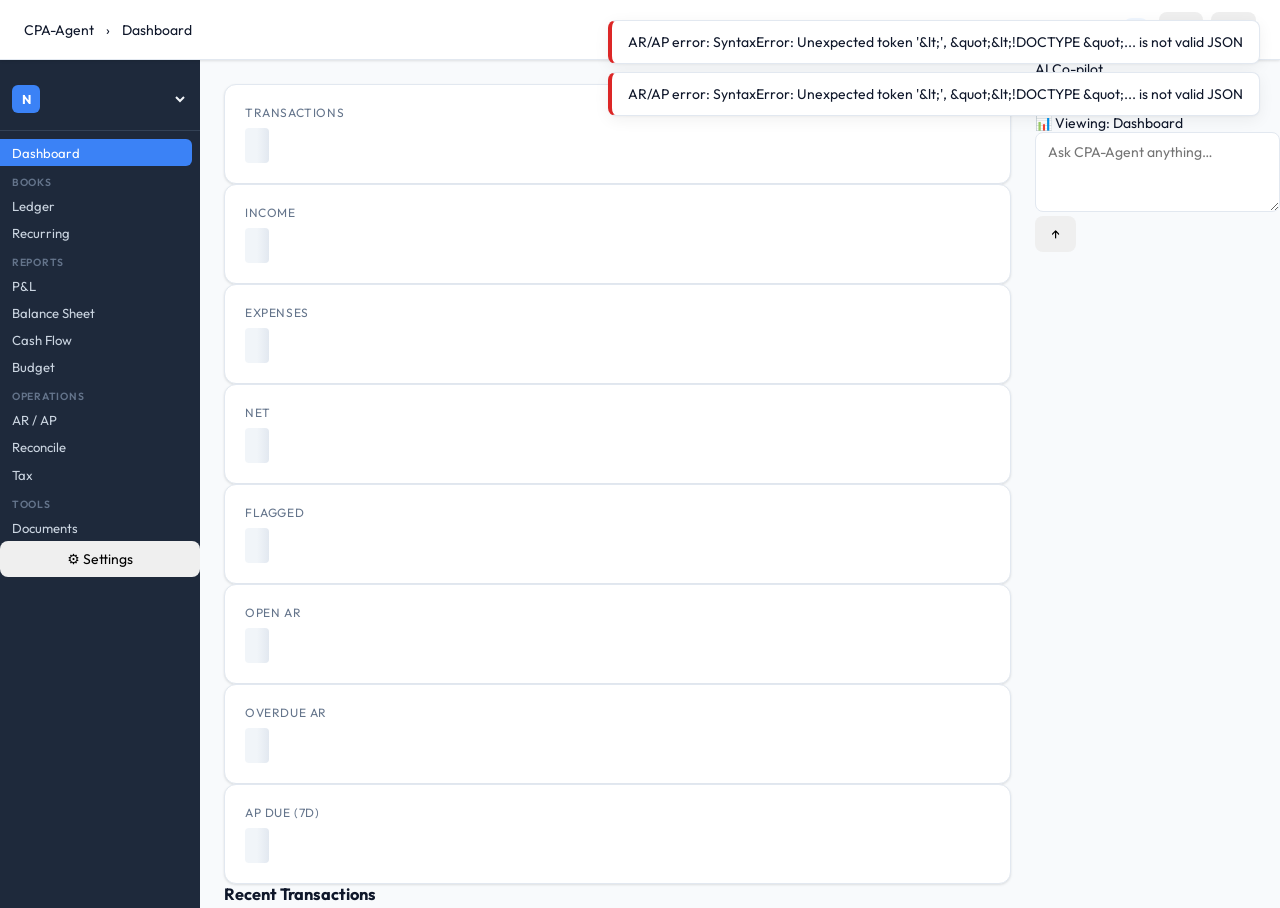
==== ui/index.html @ 4ab5e5cc "fix(ui): add aria-labels, autocomplete, aria-live to AI panel elements" ====
<!DOCTYPE html>
<html lang="en">
  <head>
    <meta charset="UTF-8" />
    <meta name="viewport" content="width=device-width, initial-scale=1.0" />
    <title>CPA-Agent</title>
    <link rel="icon" href="data:image/svg+xml,<svg xmlns='http://www.w3.org/2000/svg' viewBox='0 0 100 100'><text y='.9em' font-size='90'>🧾</text></svg>" />
    <link rel="stylesheet" href="/ui/styles.css" />
    <link href="https://fonts.googleapis.com/css2?family=Outfit:wght@400;500;600;700&family=JetBrains+Mono:wght@400;700&display=swap" rel="stylesheet" />
    <script>
      (function () {
        try {
          var t = localStorage.getItem('cpa-theme');
          if (t === 'light') { document.documentElement.setAttribute('data-theme', 'light'); }
        } catch (_) {}
      }());
    </script>
  </head>
  <body>

    <!-- Toast container -->
    <div id="toast-container"></div>

    <!-- Settings backdrop -->
    <div id="settings-backdrop"></div>

    <!-- Settings slide-over panel -->
    <aside id="settings-panel">
      <div class="settings-header">
        <h2>Settings</h2>
        <button id="settings-close" aria-label="Close settings">&times;</button>
      </div>

      <div class="settings-section">
        <label for="provider-select">AI Provider</label>
        <select id="provider-select">
          <option value="ollama">Ollama</option>
          <option value="openai">OpenAI</option>
          <option value="gemini">Gemini</option>
          <option value="openrouter">OpenRouter</option>
        </select>
        <button id="apply-provider">Apply Provider</button>
      </div>

      <div class="settings-section">
        <label for="model-mode-select">Model Mode</label>
        <select id="model-mode-select">
          <option value="fast">Fast</option>
          <option value="quality">Quality</option>
        </select>
        <button id="apply-mode">Apply Mode</button>
      </div>

      <div class="settings-section">
        <label>Model Status</label>
        <div class="info-row"><span id="model-status">—</span></div>
      </div>

      <div class="settings-section">
        <label>Workspace Status</label>
        <div class="info-row"><span id="workspace-status">—</span></div>
      </div>

      <div class="settings-section">
        <label>Memory</label>
        <div class="info-row">Learned facts: <span id="learned-count">—</span></div>
      </div>

      <div class="settings-section">
        <label>Connected Assets</label>
        <a id="sheet-link" href="#" target="_blank" rel="noreferrer">Open ledger sheet</a>
        <a id="doc-link" href="#" target="_blank" rel="noreferrer">Open notes document</a>
      </div>
    </aside>

    <!-- Top bar (model badge + settings only) -->
    <header class="top-bar">
      <div class="top-bar-left">
        <span class="brand">CPA-Agent</span>
        <span class="top-bar-sep">›</span>
        <span id="top-bar-section" class="top-bar-section">Dashboard</span>
      </div>
      <div class="top-bar-right">
        <span id="boot-warning" class="boot-warning hidden">&#9888; Connection issue</span>
        <span id="model-badge" class="model-badge">—</span>
        <button id="theme-toggle" class="icon-btn" aria-label="Toggle theme">&#9790;</button>
        <button id="settings-open" class="icon-btn" aria-label="Settings">&#9881;</button>
      </div>
    </header>

    <!-- App shell -->
    <div class="app-shell">

      <!-- Sidebar -->
      <nav class="sidebar">
        <div class="sidebar-business">
          <div class="sidebar-biz-icon">N</div>
          <select id="business-select" class="sidebar-biz-select" aria-label="Active business"></select>
        </div>

        <a class="sidebar-item" href="javascript:void(0)" data-tab="dashboard">Dashboard</a>

        <div class="sidebar-group-label">BOOKS</div>
        <a class="sidebar-item" href="javascript:void(0)" data-tab="ledger">Ledger</a>
        <a class="sidebar-item" href="javascript:void(0)" data-tab="recurring">Recurring</a>

        <div class="sidebar-group-label">REPORTS</div>
        <a class="sidebar-item" href="javascript:void(0)" data-tab="reports">P&amp;L</a>
        <a class="sidebar-item" href="javascript:void(0)" data-tab="balance-sheet">Balance Sheet</a>
        <a class="sidebar-item" href="javascript:void(0)" data-tab="cash-flow">Cash Flow</a>
        <a class="sidebar-item" href="javascript:void(0)" data-tab="budget">Budget</a>

        <div class="sidebar-group-label">OPERATIONS</div>
        <a class="sidebar-item" href="javascript:void(0)" data-tab="ar-ap">AR / AP</a>
        <a class="sidebar-item" href="javascript:void(0)" data-tab="reconcile">Reconcile</a>
        <a class="sidebar-item" href="javascript:void(0)" data-tab="tax">Tax</a>

        <div class="sidebar-group-label">TOOLS</div>
        <a class="sidebar-item" href="javascript:void(0)" data-tab="documents">Documents</a>

        <div class="sidebar-spacer"></div>
        <button id="settings-open-sidebar" class="sidebar-settings-btn" aria-label="Settings">&#9881; Settings</button>
      </nav>

      <!-- Main content -->
      <main class="main-content">

        <!-- Dashboard tab -->
        <section id="tab-dashboard" class="tab-content">

          <div class="metrics-grid">
            <div class="metric-card">
              <p class="metric-label">Transactions</p>
              <span id="metric-transactions" class="metric-value skeleton">—</span>
            </div>
            <div class="metric-card">
              <p class="metric-label">Income</p>
              <span id="metric-income" class="metric-value skeleton">—</span>
            </div>
            <div class="metric-card">
              <p class="metric-label">Expenses</p>
              <span id="metric-expenses" class="metric-value skeleton">—</span>
            </div>
            <div class="metric-card">
              <p class="metric-label">Net</p>
              <span id="metric-net" class="metric-value skeleton">—</span>
            </div>
            <div class="metric-card">
              <p class="metric-label">Flagged</p>
              <span id="metric-flagged" class="metric-value skeleton">—</span>
            </div>
            <div class="metric-card">
              <p class="metric-label">Open AR</p>
              <span id="dash-ar-open-total" class="metric-value skeleton">—</span>
            </div>
            <div class="metric-card">
              <p class="metric-label">Overdue AR</p>
              <span id="dash-ar-overdue" class="metric-value skeleton">—</span>
            </div>
            <div class="metric-card">
              <p class="metric-label">AP Due (7d)</p>
              <span id="dash-ap-upcoming" class="metric-value skeleton">—</span>
            </div>
          </div>

          <div class="recent-grid">
            <div class="recent-section">
              <h3>Recent Transactions</h3>
              <div id="recent-transactions"></div>
            </div>
            <div class="recent-section">
              <h3>Recent Audits</h3>
              <div id="recent-audits"></div>
            </div>
          </div>

          <!-- Tax Alerts card (populated by renderTaxAlerts in app.js) -->
          <div id="ar-ap-alerts-dashboard" class="hidden" style="margin-top:1.5rem;">
            <h3 style="margin:0 0 0.75rem 0;font-size:0.9rem;font-weight:600;color:#b91c1c;">AR / AP Alerts</h3>
            <div class="ar-ap-alerts-list"></div>
          </div>

          <div id="tax-alerts-dashboard" class="hidden" style="margin-top:1.5rem;">
            <h3 style="margin:0 0 0.75rem 0;font-size:0.9rem;font-weight:600;color:#374151;">Upcoming Tax Deadlines</h3>
            <div class="tax-alerts-list"></div>
          </div>

        </section>

        <!-- Ledger tab -->
        <section id="tab-ledger" class="tab-content hidden">

          <div class="filter-bar">
            <input id="ledger-search" type="text" placeholder="Search transactions…" />
            <input id="ledger-from" type="date" />
            <input id="ledger-to" type="date" />
            <button id="ledger-filter-btn">Filter</button>
          </div>

          <div class="post-btn-row">
            <button id="post-transaction-btn">+ Post Transaction</button>
          </div>

          <div id="transaction-form-panel" class="hidden">
            <form id="transaction-form">
              <div class="form-grid">
                <div class="form-field">
                  <label for="tx-date">Date</label>
                  <input id="tx-date" type="date" required />
                </div>
                <div class="form-field">
                  <label for="tx-type">Type</label>
                  <select id="tx-type">
                    <option value="Income">Income</option>
                    <option value="Expense">Expense</option>
                  </select>
                </div>
                <div class="form-field full">
                  <label for="tx-description">Description</label>
                  <input id="tx-description" type="text" placeholder="e.g. Office supplies at Staples" required />
                </div>
                <div class="form-field">
                  <label for="tx-category">Category</label>
                  <input id="tx-category" type="text" placeholder="e.g. Office Supplies" required />
                </div>
                <div class="form-field">
                  <label for="tx-amount">Amount</label>
                  <input id="tx-amount" type="number" step="0.01" min="0" placeholder="200.00" required />
                </div>
                <div class="form-field">
                  <label for="tx-reference">Reference</label>
                  <input id="tx-reference" type="text" placeholder="Receipt or invoice number" />
                </div>
                <div class="form-field">
                  <label for="tx-notes">Notes</label>
                  <input id="tx-notes" type="text" placeholder="Optional context" />
                </div>
              </div>
              <div class="form-actions">
                <button type="submit">Record Transaction</button>
                <button type="button" id="cancel-transaction">Cancel</button>
              </div>
            </form>
          </div>

          <div class="table-wrap">
            <table>
              <thead>
                <tr>
                  <th>Date</th>
                  <th>Type</th>
                  <th>Description</th>
                  <th>Category</th>
                  <th>Amount</th>
                  <th>Reference</th>
                </tr>
              </thead>
              <tbody id="ledger-body"></tbody>
            </table>
          </div>

          <div class="pagination">
            <button id="ledger-prev" disabled>&lsaquo; Prev</button>
            <span id="ledger-page-info">Page 1</span>
            <button id="ledger-next">Next &rsaquo;</button>
          </div>

        </section>

        <!-- Recurring tab (new) -->
        <section id="tab-recurring" class="tab-content hidden">
          <h2>Recurring Transactions</h2>
          <p class="section-hint">Create via Chat: <em>"Schedule rent $2000 expense on the 1st every month"</em></p>
          <table class="data-table" id="recurring-table">
            <thead>
              <tr><th>Description</th><th>Amount</th><th>Category</th><th>Frequency</th><th>Next Date</th><th>Actions</th></tr>
            </thead>
            <tbody id="recurring-body"></tbody>
          </table>
        </section>

        <!-- Reports tab -->
        <section id="tab-reports" class="tab-content hidden">

          <div class="report-controls">
            <label for="report-from">From</label>
            <input id="report-from" type="date" />
            <label for="report-to">To</label>
            <input id="report-to" type="date" />
            <button id="generate-report-btn">Generate Report</button>
            <button id="export-csv-btn">Export CSV</button>
          </div>

          <div id="report-output" class="hidden">
            <div class="report-tables">
              <div class="report-section">
                <h3>Income</h3>
                <div class="table-wrap">
                  <table>
                    <thead>
                      <tr>
                        <th>Date</th>
                        <th>Description</th>
                        <th>Category</th>
                        <th>Amount</th>
                      </tr>
                    </thead>
                    <tbody id="income-body"></tbody>
                    <tfoot>
                      <tr>
                        <td colspan="3">Total Income</td>
                        <td id="income-total-cell">$0.00</td>
                      </tr>
                    </tfoot>
                  </table>
                </div>
              </div>

              <div class="report-section">
                <h3>Expenses</h3>
                <div class="table-wrap">
                  <table>
                    <thead>
                      <tr>
                        <th>Date</th>
                        <th>Description</th>
                        <th>Category</th>
                        <th>Amount</th>
                      </tr>
                    </thead>
                    <tbody id="expense-body"></tbody>
                    <tfoot>
                      <tr>
                        <td colspan="3">Total Expenses</td>
                        <td id="expense-total-cell">$0.00</td>
                      </tr>
                    </tfoot>
                  </table>
                </div>
              </div>
            </div>

            <div class="table-wrap" style="margin-top:1rem;">
              <table>
                <tbody>
                  <tr id="net-profit-row">
                    <td colspan="3"><strong>Net Profit</strong></td>
                    <td id="net-profit-value">$0.00</td>
                  </tr>
                </tbody>
              </table>
            </div>
          </div>

        </section>

        <!-- Balance Sheet tab -->
        <section id="tab-balance-sheet" class="tab-content hidden">
          <h2>Balance Sheet</h2>
          <div class="report-controls">
            <label for="bs-from">From</label>
            <input id="bs-from" type="date" />
            <label for="bs-to">To</label>
            <input id="bs-to" type="date" />
            <button id="bs-generate-btn">Generate</button>
          </div>
          <div id="balance-sheet-output" class="hidden">
            <div class="balance-sheet-table">
              <table>
                <thead>
                  <tr>
                    <th></th>
                    <th>Amount</th>
                  </tr>
                </thead>
                <tbody>
                  <tr>
                    <td>Assets</td>
                    <td id="bs-assets"></td>
                  </tr>
                  <tr>
                    <td>  Cash</td>
                    <td id="bs-cash"></td>
                  </tr>
                  <tr>
                    <td>  Accounts Receivable</td>
                    <td id="bs-accounts-receivable"></td>
                  </tr>
                  <tr>
                    <td>Liabilities</td>
                    <td id="bs-liabilities"></td>
                  </tr>
                  <tr>
                    <td>  Accounts Payable</td>
                    <td id="bs-accounts-payable"></td>
                  </tr>
                  <tr>
                    <td>Equity</td>
                    <td id="bs-equity"></td>
                  </tr>
                  <tr>
                    <td>  Retained Earnings</td>
                    <td id="bs-retained-earnings"></td>
                  </tr>
                </tbody>
                <tfoot>
                  <tr>
                    <td><strong>Balance Check</strong></td>
                    <td id="bs-balance-check"></td>
                  </tr>
                </tfoot>
              </table>
              <p id="bs-note" class="section-hint"></p>
            </div>
          </div>
        </section>

        <!-- Cash Flow tab -->
        <section id="tab-cash-flow" class="tab-content hidden">
          <h2>Cash Flow Statement</h2>
          <div class="report-controls">
            <label for="cf-from">From</label>
            <input id="cf-from" type="date" />
            <label for="cf-to">To</label>
            <input id="cf-to" type="date" />
            <button id="cf-generate-btn">Generate</button>
          </div>
          <div id="cash-flow-output" class="hidden">
            <table class="data-table" style="max-width:480px">
              <tbody>
                <tr><td>Operating Activities</td><td id="cf-operating" style="text-align:right"></td></tr>
                <tr><td>Investing Activities</td><td id="cf-investing" style="text-align:right"></td></tr>
                <tr><td>Financing Activities</td><td id="cf-financing" style="text-align:right"></td></tr>
                <tr style="font-weight:700;border-top:2px solid #e2e8f0">
                  <td>Net Change in Cash</td>
                  <td id="cf-net" style="text-align:right"></td>
                </tr>
              </tbody>
            </table>
          </div>
        </section>

        <!-- Budget tab -->
        <section id="tab-budget" class="tab-content hidden">
          <h2>Budget vs. Actual</h2>
          <div class="report-controls" style="align-items:center;gap:0.75rem;flex-wrap:wrap">
            <label for="budget-month">Month</label>
            <input id="budget-month" type="month" />
            <button id="budget-generate-btn">Load</button>
            <span style="flex:1"></span>
            <form id="budget-add-form" style="display:flex;gap:0.5rem;align-items:center">
              <input id="budget-cat-input" type="text" placeholder="Category" style="width:140px" />
              <input id="budget-amt-input" type="number" placeholder="Amount $" min="0" step="0.01" style="width:110px" />
              <button type="submit">+ Set Budget</button>
            </form>
          </div>
          <p class="section-hint">Tip: use Chat to set budgets — <em>"Set marketing budget $1000 per month"</em></p>

          <div id="budget-alerts" style="margin-bottom:1rem"></div>

          <div id="budget-output" class="hidden">
            <table class="data-table" id="budget-table">
              <thead>
                <tr>
                  <th>Category</th>
                  <th>Budget</th>
                  <th>Actual</th>
                  <th>Remaining</th>
                  <th style="min-width:120px">Progress</th>
                  <th></th>
                </tr>
              </thead>
              <tbody id="budget-body"></tbody>
            </table>
          </div>
        </section>

        <!-- Documents tab -->
        <section id="tab-documents" class="tab-content hidden">
          <h2>Documents</h2>
          <div class="doc-upload">
            <form id="document-form">
              <div class="form-field" style="margin-bottom:0.75rem;">
                <label for="document-file">Document (PDF, image, CSV, TXT)</label>
                <input id="document-file" type="file" accept=".pdf,image/*,.txt,.csv" required />
              </div>
              <div class="form-field" style="margin-bottom:0.75rem;">
                <label for="document-note">Instruction</label>
                <textarea
                  id="document-note"
                  rows="3"
                  placeholder="e.g. Add these expenses to Business A and use the invoice details."
                ></textarea>
              </div>
              <button type="submit">Upload Document</button>
            </form>
          </div>
          <div id="document-drafts"></div>
        </section>

        <!-- Reconcile tab -->
        <section id="tab-reconcile" class="tab-content hidden">
          <h2>Bank Reconciliation</h2>
          <p class="section-hint">Upload a CSV bank statement to match against your ledger.</p>
          <form id="reconcile-form" style="display:flex;gap:0.75rem;align-items:flex-end;flex-wrap:wrap;margin-bottom:1.5rem">
            <div class="form-field">
              <label for="reconcile-file">Bank Statement (CSV)</label>
              <input id="reconcile-file" type="file" accept=".csv" required />
            </div>
            <button type="submit">Upload &amp; Match</button>
          </form>
          <div id="reconcile-output" class="hidden">
            <div style="display:flex;gap:1rem;margin-bottom:1rem;flex-wrap:wrap">
              <div class="panel" style="flex:1;min-width:160px;text-align:center">
                <div class="metric-value" id="rc-matched-count">—</div>
                <div style="font-size:0.78rem;color:#64748b">Matched</div>
              </div>
              <div class="panel" style="flex:1;min-width:160px;text-align:center">
                <div class="metric-value" id="rc-unmatched-count">—</div>
                <div style="font-size:0.78rem;color:#64748b">Unmatched Bank</div>
              </div>
            </div>
            <h3 style="margin-bottom:0.5rem">Unmatched Bank Transactions</h3>
            <table class="data-table">
              <thead><tr><th>Date</th><th>Description</th><th>Amount</th><th>Action</th></tr></thead>
              <tbody id="reconcile-body"></tbody>
            </table>
          </div>
        </section>

        <!-- AR/AP tab -->
        <section id="tab-ar-ap" class="tab-content hidden">
          <h2>Accounts Receivable & Payable</h2>
          <div class="report-controls">
            <div style="display:flex;gap:0.75rem;align-items:center;flex-wrap:wrap">
              <div class="form-field">
                <label for="ar-ap-type">Type</label>
                <select id="ar-ap-type">
                  <option value="receivable">Receivable</option>
                  <option value="payable">Payable</option>
                </select>
              </div>
              <div class="form-field">
                <label for="ar-ap-client-vendor">Client/Vendor</label>
                <input id="ar-ap-client-vendor" type="text" placeholder="Client or vendor name" />
              </div>
              <div class="form-field">
                <label for="ar-ap-amount">Amount ($)</label>
                <input id="ar-ap-amount" type="number" step="0.01" min="0" placeholder="100.00" />
              </div>
              <div class="form-field">
                <label for="ar-ap-due-date">Due Date</label>
                <input id="ar-ap-due-date" type="date" />
              </div>
              <div class="form-field">
                <label for="ar-ap-notes">Notes</label>
                <input id="ar-ap-notes" type="text" placeholder="Optional notes" />
              </div>
              <button type="submit" id="ar-ap-add-btn">+ Add Entry</button>
            </div>
          </div>
          <div id="ar-ap-output" class="hidden">
            <div style="display:flex;gap:1rem;margin-bottom:1rem;flex-wrap:wrap">
              <div class="panel" style="flex:1;min-width:160px;text-align:center">
                <div class="metric-value" id="ar-ap-receivables-count">—</div>
                <div style="font-size:0.78rem;color:#64748b">Receivables</div>
              </div>
              <div class="panel" style="flex:1;min-width:160px;text-align:center">
                <div class="metric-value" id="ar-ap-payables-count">—</div>
                <div style="font-size:0.78rem;color:#64748b">Payables</div>
              </div>
              <div class="panel" style="flex:1;min-width:160px;text-align:center">
                <div class="metric-value" id="ar-ap-overdue-count">—</div>
                <div style="font-size:0.78rem;color:#64748b">Overdue</div>
              </div>
            </div>
            <h3 style="margin-bottom:0.5rem">Accounts Receivable</h3>
            <table class="data-table">
              <thead>
                <tr>
                  <th>Client</th>
                  <th>Amount</th>
                  <th>Due Date</th>
                  <th>Status</th>
                  <th>Days Outstanding</th>
                  <th>Actions</th>
                </tr>
              </thead>
              <tbody id="ar-ap-receivables-body"></tbody>
            </table>
            <h3 style="margin-bottom:0.5rem">Accounts Payable</h3>
            <table class="data-table">
              <thead>
                <tr>
                  <th>Vendor</th>
                  <th>Amount</th>
                  <th>Due Date</th>
                  <th>Status</th>
                  <th>Days Outstanding</th>
                  <th>Actions</th>
                </tr>
              </thead>
              <tbody id="ar-ap-payables-body"></tbody>
            </table>
          </div>
        </section>

        <!-- Tax tab -->
        <section id="tab-tax" class="tab-content hidden">
          <h2>Tax Estimates & Deadlines</h2>
          <div class="report-controls">
            <label for="tax-year">Tax Year</label>
            <input id="tax-year" type="number" min="2020" max="2030" placeholder="2026" />
            <button type="submit" id="tax-generate-btn">Generate Report</button>
          </div>
          <div id="tax-output" class="hidden">
            <div style="display:flex;gap:1rem;margin-bottom:1rem;flex-wrap:wrap">
              <div class="panel" style="flex:1;min-width:160px;text-align:center">
                <div class="metric-value" id="tax-net-income">—</div>
                <div style="font-size:0.78rem;color:#64748b">Net Income</div>
              </div>
              <div class="panel" style="flex:1;min-width:160px;text-align:center">
                <div class="metric-value" id="tax-se-tax">—</div>
                <div style="font-size:0.78rem;color:#64748b">SE Tax</div>
              </div>
              <div class="panel" style="flex:1;min-width:160px;text-align:center">
                <div class="metric-value" id="tax-federal-tax">—</div>
                <div style="font-size:0.78rem;color:#64748b">Federal Tax</div>
              </div>
              <div class="panel" style="flex:1;min-width:160px;text-align:center">
                <div class="metric-value" id="tax-total-tax">—</div>
                <div style="font-size:0.78rem;color:#64748b">Total Tax</div>
              </div>
            </div>

            <!-- Quarterly Estimate Card -->
            <div class="panel" style="margin-bottom:1rem;">
              <h3 style="margin-top:0">Quarterly Tax Estimate</h3>
              <div id="tax-quarterly-info" style="font-size:0.9rem;color:#374151;line-height:1.6;">
                <em>Click "Generate Report" to load estimate.</em>
              </div>
            </div>

            <!-- IRS Deadline Calendar -->
            <div class="panel">
              <h3 style="margin-top:0">IRS Deadlines</h3>
              <div id="tax-deadlines-list" style="font-size:0.9rem;">
                <em>Click "Generate Report" to load deadlines.</em>
              </div>
            </div>
          </div>

        </section>

        <button id="ai-panel-toggle" class="ai-panel-toggle" aria-label="Toggle AI panel">&#10094; AI</button>

      </main>

      <aside id="ai-panel" class="ai-panel" aria-label="AI Co-pilot">
        <div class="ai-panel-header">
          <span class="ai-panel-title">AI Co-pilot</span>
          <div class="ai-panel-header-actions">
            <button id="ai-voice-btn" class="icon-btn" aria-label="Voice input" title="Voice input">&#127908;</button>
            <button id="ai-speak-toggle" class="icon-btn" aria-label="Toggle voice replies" title="Voice replies">&#128266;</button>
            <button id="ai-clear-chat" class="icon-btn" aria-label="Clear chat" title="Clear chat">&#128465;</button>
          </div>
        </div>

        <div id="ai-chat-log" class="ai-chat-log"></div>

        <div class="ai-panel-footer">
          <div id="ai-context-chip" class="ai-context-chip">&#128202; Viewing: Dashboard</div>
          <form id="ai-chat-form" class="ai-chat-form">
            <textarea
              id="ai-message-input"
              class="ai-message-input"
              aria-label="Message to AI"
              autocomplete="off"
              spellcheck="true"
              rows="2"
              placeholder="Ask CPA-Agent anything&#8230;"
            ></textarea>
            <button type="submit" class="ai-send-btn" aria-label="Send message">&#8593;</button>
          </form>
          <span id="ai-voice-status" class="ai-voice-status" aria-live="polite"></span>
        </div>
      </aside>

    </div>

    <script src="/ui/app.js"></script>
  </body>
</html>
---- ui/styles.css ----
/* ============================================================
   CPA-Agent Design System — Modern Light UI
   Task 13: Clean rewrite with design tokens
   ============================================================ */

/* ── Design Tokens ── */
:root {
  --bg: #F8FAFC;
  --panel: #FFFFFF;
  --border: #E2E8F0;
  --text: #0F172A;
  --muted: #64748B;
  --accent: #2563EB;
  --accent-hover: #1D4ED8;
  --accent-subtle: #EFF6FF;
  --success: #16A34A;
  --success-bg: #F0FDF4;
  --danger: #DC2626;
  --danger-bg: #FEF2F2;
  --shadow-sm: 0 1px 3px rgba(0,0,0,0.08), 0 1px 2px rgba(0,0,0,0.04);
  --shadow-md: 0 4px 16px rgba(0,0,0,0.06), 0 1px 3px rgba(0,0,0,0.04);
  --radius: 12px;
  --radius-sm: 8px;
  --font: 'Outfit', system-ui, -apple-system, sans-serif;
  --top-bar-h: 60px;
}

/* ── 1. Reset & Base ── */
* {
  box-sizing: border-box;
  margin: 0;
  padding: 0;
}

body {
  background: var(--bg);
  color: var(--text);
  font-family: var(--font);
  font-size: 14px;
  min-height: 100vh;
}

/* ── 2. Top Bar ── */
.top-bar {
  height: var(--top-bar-h);
  background: var(--panel);
  border-bottom: 1px solid var(--border);
  padding: 0 24px;
  display: flex;
  align-items: center;
  justify-content: space-between;
  position: sticky;
  top: 0;
  z-index: 100;
  box-shadow: var(--shadow-sm);
}

/* ── 3. Top Bar Left / Right ── */
.top-bar-left {
  display: flex;
  align-items: center;
  gap: 12px;
}

.top-bar-right {
  display: flex;
  align-items: center;
  gap: 8px;
}

/* ── 4. App Logo ── */
.app-logo {
  font-size: 18px;
  font-weight: 700;
  color: var(--text);
  text-decoration: none;
}

/* ── 5. Model Badge ── */
.model-badge {
  background: var(--accent-subtle);
  color: var(--accent);
  padding: 4px 10px;
  border-radius: 999px;
  font-size: 12px;
  font-weight: 600;
}

/* ── 9. Tab Content ── */
.tab-content {
  width: 100%;
}

/* ── 11. Panel ── */
.panel {
  background: var(--panel);
  border: 1px solid var(--border);
  border-radius: var(--radius);
  padding: 20px;
  box-shadow: var(--shadow-sm);
}

/* ── 12. Panel Title ── */
.panel-title {
  font-size: 16px;
  font-weight: 600;
  margin-bottom: 16px;
  color: var(--text);
}

/* ── 13. Panel Grid ── */
.panel-grid {
  display: grid;
  grid-template-columns: 1fr 1fr;
  gap: 20px;
  margin-bottom: 20px;
}

/* ── 14. Metric Grid ── */
.metric-grid {
  display: grid;
  grid-template-columns: repeat(5, 1fr);
  gap: 16px;
  margin-bottom: 24px;
}

/* ── 15. Metric Card ── */
.metric-card {
  background: var(--panel);
  border: 1px solid var(--border);
  border-radius: var(--radius);
  padding: 20px;
  box-shadow: var(--shadow-sm);
}

/* ── 16. Metric Label ── */
.metric-label {
  font-size: 12px;
  color: var(--muted);
  text-transform: uppercase;
  letter-spacing: 0.05em;
  margin-bottom: 8px;
}

/* ── 17. Metric Value ── */
.metric-value {
  font-size: 28px;
  font-weight: 700;
  color: var(--text);
}

.metric-value.positive {
  color: var(--success);
}

.metric-value.negative {
  color: var(--danger);
}

/* ── 18. Form Elements ── */
input,
select,
textarea {
  width: 100%;
  padding: 10px 12px;
  border: 1px solid var(--border);
  border-radius: var(--radius-sm);
  font: inherit;
  color: var(--text);
  background: var(--panel);
}

input:focus,
select:focus,
textarea:focus {
  outline: none;
  border-color: var(--accent);
  box-shadow: 0 0 0 3px rgba(37,99,235,0.1);
}

textarea {
  resize: vertical;
  min-height: 80px;
}

/* ── 19. Base Button ── */
button {
  cursor: pointer;
  font: inherit;
  border: none;
  border-radius: var(--radius-sm);
  padding: 9px 16px;
  transition: all 150ms;
}

/* ── 20. Primary Button ── */
.primary-button {
  background: var(--accent);
  color: white;
  font-weight: 600;
}

.primary-button:hover {
  background: var(--accent-hover);
}

.primary-button:disabled {
  opacity: 0.6;
  cursor: not-allowed;
}

/* ── 21. Secondary Button ── */
.secondary-button {
  background: var(--border);
  color: var(--text);
}

.secondary-button:hover {
  background: #CBD5E1;
}

/* ── 22. Icon Button ── */
.icon-button {
  background: none;
  color: var(--muted);
  padding: 8px;
  border-radius: 8px;
}

.icon-button:hover {
  background: var(--border);
  color: var(--text);
}

/* ── 23. Data Table ── */
.data-table {
  width: 100%;
  border-collapse: collapse;
}

.data-table th {
  text-align: left;
  padding: 10px 12px;
  font-size: 12px;
  font-weight: 600;
  color: var(--muted);
  border-bottom: 2px solid var(--border);
  text-transform: uppercase;
  letter-spacing: 0.04em;
}

.data-table td {
  padding: 12px;
  border-bottom: 1px solid var(--border);
  color: var(--text);
}

.data-table tr:hover td {
  background: var(--bg);
}

/* ── 24. Ledger Toolbar ── */
.ledger-toolbar {
  display: flex;
  gap: 12px;
  align-items: flex-end;
  flex-wrap: wrap;
  margin-bottom: 16px;
  padding: 16px;
  background: var(--bg);
  border-radius: var(--radius-sm);
  border: 1px solid var(--border);
}

/* ── 25. Filter Group ── */
.filter-group {
  display: flex;
  flex-direction: column;
  gap: 4px;
}

.filter-group label {
  font-size: 12px;
  color: var(--muted);
  font-weight: 500;
}

/* ── 26. Pagination ── */
.pagination {
  display: flex;
  align-items: center;
  gap: 12px;
  margin-top: 16px;
  justify-content: flex-end;
}

/* ── 27. Report Toolbar ── */
.report-toolbar {
  display: flex;
  gap: 12px;
  align-items: flex-end;
  flex-wrap: wrap;
  margin-bottom: 24px;
}

/* ── 28. Report Grid ── */
.report-grid {
  display: grid;
  grid-template-columns: 1fr 1fr;
  gap: 20px;
}

/* ── 29. Net Profit Row ── */
.net-profit-row td {
  font-weight: 700;
  font-size: 16px;
  padding: 16px 12px;
}

.net-profit-row.positive td {
  color: var(--success);
  background: var(--success-bg);
}

.net-profit-row.negative td {
  color: var(--danger);
  background: var(--danger-bg);
}

/* ── 30. Chat Log ── */
.chat-log {
  display: flex;
  flex-direction: column;
  gap: 12px;
  padding: 16px 0;
  min-height: 300px;
  max-height: 60vh;
  overflow-y: auto;
}

/* ── 31. Messages ── */
.message {
  max-width: 80%;
  padding: 12px 16px;
  border-radius: var(--radius);
  line-height: 1.6;
}

.message.user {
  align-self: flex-end;
  background: var(--accent);
  color: white;
}

.message.agent {
  align-self: flex-start;
  background: var(--panel);
  border: 1px solid var(--border);
}

/* ── 32. Composer ── */
.composer {
  display: flex;
  gap: 8px;
  padding-top: 16px;
  border-top: 1px solid var(--border);
}

/* ── 33. Presentation Block ── */
.presentation-block {
  margin-top: 12px;
  padding: 16px;
  background: var(--bg);
  border-radius: var(--radius-sm);
  border: 1px solid var(--border);
}

/* ── 34. Presentation Stats ── */
.presentation-stats {
  display: grid;
  grid-template-columns: repeat(auto-fit, minmax(140px, 1fr));
  gap: 8px;
  margin-bottom: 12px;
}

/* ── 35. Presentation Stat ── */
.presentation-stat {
  padding: 10px;
  background: var(--panel);
  border-radius: var(--radius-sm);
  border: 1px solid var(--border);
}

/* ── 36. Item List ── */
.item-list {
  display: flex;
  flex-direction: column;
  gap: 8px;
}

/* ── 37. List Item ── */
.list-item {
  padding: 12px 16px;
  background: var(--bg);
  border-radius: var(--radius-sm);
  border: 1px solid var(--border);
  display: flex;
  justify-content: space-between;
  align-items: center;
}

/* ── 38. Toast Container ── */
#toast-container {
  position: fixed;
  top: 20px;
  right: 20px;
  z-index: 9999;
  display: flex;
  flex-direction: column;
  gap: 8px;
}

/* ── 39. Toast ── */
.toast {
  padding: 12px 16px;
  border-radius: var(--radius-sm);
  background: var(--panel);
  border: 1px solid var(--border);
  box-shadow: var(--shadow-md);
  min-width: 260px;
  border-left: 4px solid var(--muted);
  animation: toast-in 0.2s ease;
}

.toast.success {
  border-left-color: var(--success);
}

.toast.error {
  border-left-color: var(--danger);
}

.toast.info {
  border-left-color: var(--accent);
}

.toast.toast-out {
  animation: toast-out 0.3s ease forwards;
}

/* ── 40. Toast Animations ── */
@keyframes toast-in {
  from {
    opacity: 0;
    transform: translateX(20px);
  }
  to {
    opacity: 1;
    transform: translateX(0);
  }
}

@keyframes toast-out {
  from {
    opacity: 1;
  }
  to {
    opacity: 0;
    transform: translateX(20px);
  }
}

/* ── 41. Skeleton Loading ── */
.skeleton {
  background: linear-gradient(
    90deg,
    #F1F5F9 25%,
    #E2E8F0 50%,
    #F1F5F9 75%
  );
  background-size: 200% 100%;
  animation: shimmer 1.5s infinite;
  border-radius: 4px;
  color: transparent;
  min-height: 1em;
}

@keyframes shimmer {
  from {
    background-position: 200% 0;
  }
  to {
    background-position: -200% 0;
  }
}

/* ── 42. Settings Backdrop ── */
#settings-backdrop {
  display: none;
  position: fixed;
  inset: 0;
  background: rgba(0,0,0,0.4);
  z-index: 199;
}

#settings-backdrop.open {
  display: block;
}

/* ── 43. Settings Panel ── */
#settings-panel {
  position: fixed;
  top: 0;
  right: -360px;
  width: 340px;
  height: 100vh;
  background: var(--panel);
  border-left: 1px solid var(--border);
  padding: 24px;
  z-index: 200;
  transition: right 0.25s ease;
  overflow-y: auto;
  display: flex;
  flex-direction: column;
  gap: 20px;
}

#settings-panel.open {
  right: 0;
}

/* ── 44. Hidden Utility ── */
.hidden {
  display: none !important;
}

/* ── 45. Business Select ── */
select#business-select {
  max-width: 180px;
}

/* ── 46. Responsive Breakpoints ── */
@media (max-width: 900px) {
  .metric-grid {
    grid-template-columns: repeat(3, 1fr);
  }

  .panel-grid,
  .report-grid {
    grid-template-columns: 1fr;
  }
}

@media (max-width: 600px) {
  .metric-grid {
    grid-template-columns: 1fr 1fr;
  }

  .top-bar {
    padding: 0 12px;
  }
}

/* ── App shell ─────────────────────────────────────────── */
.app-shell {
  display: flex;
  height: calc(100vh - 52px); /* minus top-bar height */
  overflow: hidden;
  max-width: none;
  margin: 0;
  padding: 0;
}

/* ── Sidebar ──────────────────────────────────────────── */
.sidebar {
  width: 200px;
  flex-shrink: 0;
  background: #1e293b;
  color: #cbd5e1;
  overflow-y: auto;
  padding: 0.75rem 0;
  display: flex;
  flex-direction: column;
}

.sidebar-business {
  display: flex;
  align-items: center;
  gap: 0.5rem;
  padding: 0.5rem 0.75rem 0.75rem;
  border-bottom: 1px solid #334155;
  margin-bottom: 0.5rem;
}

.sidebar-biz-icon {
  width: 28px;
  height: 28px;
  background: #3b82f6;
  border-radius: 6px;
  display: flex;
  align-items: center;
  justify-content: center;
  color: #fff;
  font-weight: 700;
  font-size: 0.8rem;
  flex-shrink: 0;
}

.sidebar-biz-select {
  background: transparent;
  border: none;
  color: #f1f5f9;
  font-size: 0.82rem;
  font-weight: 600;
  cursor: pointer;
  width: 100%;
  outline: none;
}

.sidebar-biz-select option { background: #1e293b; }

.sidebar-group-label {
  padding: 0.6rem 0.75rem 0.2rem;
  font-size: 0.65rem;
  text-transform: uppercase;
  letter-spacing: 0.07em;
  color: #64748b;
  font-weight: 600;
}

.sidebar-item {
  display: block;
  padding: 0.35rem 0.75rem;
  color: #cbd5e1;
  text-decoration: none;
  font-size: 0.82rem;
  border-radius: 0 6px 6px 0;
  margin-right: 0.5rem;
  cursor: pointer;
  transition: background 0.1s;
}

.sidebar-item:hover { background: #334155; }
.sidebar-item.active { background: #3b82f6; color: #fff; }

/* ── Main content ─────────────────────────────────────── */
.main-content {
  flex: 1;
  overflow-y: auto;
  padding: 1.5rem;
  background: #f8fafc;
}

/* ── Category badge ───────────────────────────────────── */
.cat-badge-ai {
  display: inline-block;
  background: #dcfce7;
  color: #16a34a;
  padding: 0.1rem 0.45rem;
  border-radius: 99px;
  font-size: 0.72rem;
  cursor: pointer;
}

.cat-badge-ai::before { content: "✦ "; }

.cat-badge-uncategorized {
  display: inline-block;
  background: #fef9c3;
  color: #a16207;
  padding: 0.1rem 0.45rem;
  border-radius: 99px;
  font-size: 0.72rem;
  cursor: pointer;
}

.section-hint {
  font-size: 0.82rem;
  color: #6b7280;
  margin-bottom: 1rem;
}
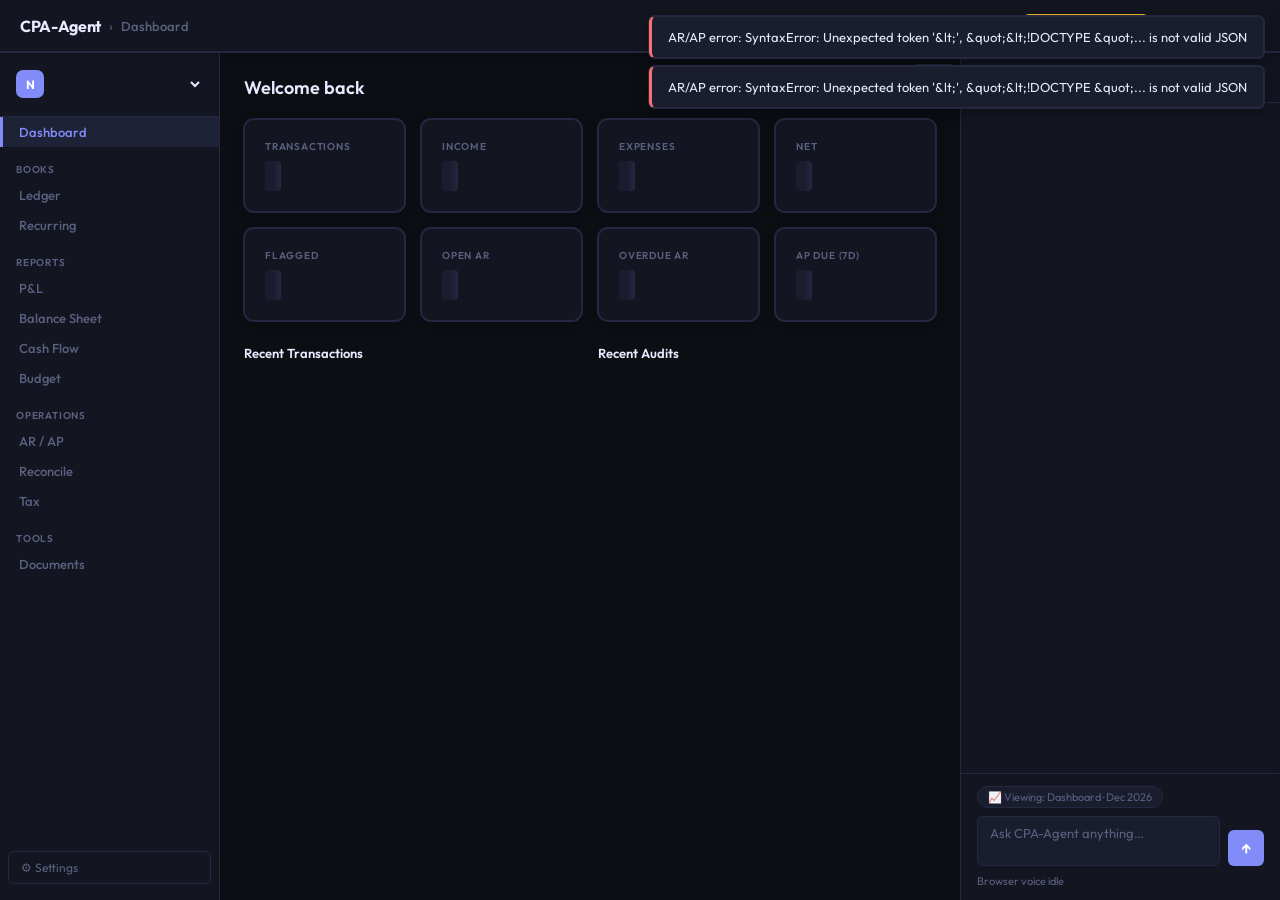
==== commit b70adccc: "feat(ui): add dashboard greeting, final polish Co-Authored-By: Claude Sonnet 4.6 <noreply@anthropic." ====
--- a/ui/index.html
+++ b/ui/index.html
@@ -127,6 +127,7 @@
 
         <!-- Dashboard tab -->
         <section id="tab-dashboard" class="tab-content">
+          <div class="dash-greeting" id="dash-greeting">Welcome back</div>
 
           <div class="metrics-grid">
             <div class="metric-card">
--- a/ui/styles.css
+++ b/ui/styles.css
@@ -1,51 +1,77 @@
-/* ============================================================
-   CPA-Agent Design System — Modern Light UI
-   Task 13: Clean rewrite with design tokens
-   ============================================================ */
-
-/* ── Design Tokens ── */
+/* =============================================================
+   CPA-Agent Design System — Dark-first, Indigo accent
+   ============================================================= */
+
+/* ── 1. Design Tokens (Dark mode default) ─────────────────── */
 :root {
-  --bg: #F8FAFC;
-  --panel: #FFFFFF;
-  --border: #E2E8F0;
-  --text: #0F172A;
-  --muted: #64748B;
-  --accent: #2563EB;
-  --accent-hover: #1D4ED8;
-  --accent-subtle: #EFF6FF;
-  --success: #16A34A;
-  --success-bg: #F0FDF4;
-  --danger: #DC2626;
-  --danger-bg: #FEF2F2;
-  --shadow-sm: 0 1px 3px rgba(0,0,0,0.08), 0 1px 2px rgba(0,0,0,0.04);
-  --shadow-md: 0 4px 16px rgba(0,0,0,0.06), 0 1px 3px rgba(0,0,0,0.04);
-  --radius: 12px;
-  --radius-sm: 8px;
-  --font: 'Outfit', system-ui, -apple-system, sans-serif;
-  --top-bar-h: 60px;
-}
-
-/* ── 1. Reset & Base ── */
-* {
-  box-sizing: border-box;
-  margin: 0;
-  padding: 0;
-}
+  --bg:             #0C0E14;
+  --surface:        #131620;
+  --surface-raised: #1A1D2E;
+  --border:         #252840;
+  --text:           #E8EAFF;
+  --muted:          #5C6080;
+  --accent:         #818CF8;
+  --accent-hover:   #A5B4FC;
+  --accent-subtle:  rgba(129,140,248,0.1);
+  --accent-rgb:     129,140,248;
+  --success:        #34D399;
+  --success-subtle: rgba(52,211,153,0.12);
+  --danger:         #F87171;
+  --danger-subtle:  rgba(248,113,113,0.12);
+  --warning:        #FBBF24;
+  --warning-subtle: rgba(251,191,36,0.12);
+  --shadow:         0 0 0 1px var(--border), 0 4px 16px rgba(0,0,0,0.4);
+  --shadow-sm:      0 0 0 1px var(--border), 0 2px 8px rgba(0,0,0,0.25);
+  --radius:         10px;
+  --radius-sm:      6px;
+  --font:           'Outfit', system-ui, sans-serif;
+  --font-mono:      'JetBrains Mono', monospace;
+  --top-bar-h:      52px;
+  --sidebar-w:      220px;
+  --ai-panel-w:     320px;
+}
+
+/* ── 2. Light Mode Overrides ──────────────────────────────── */
+[data-theme="light"] {
+  --bg:             #F5F6FA;
+  --surface:        #FFFFFF;
+  --surface-raised: #F0F2FF;
+  --border:         #E2E4F0;
+  --text:           #0F1023;
+  --muted:          #6B7280;
+  --accent:         #6366F1;
+  --accent-hover:   #4F46E5;
+  --accent-subtle:  rgba(99,102,241,0.08);
+  --accent-rgb:     99,102,241;
+  --success:        #059669;
+  --success-subtle: rgba(5,150,105,0.1);
+  --danger:         #DC2626;
+  --danger-subtle:  rgba(220,38,38,0.1);
+  --warning:        #D97706;
+  --warning-subtle: rgba(217,119,6,0.1);
+  --shadow:         0 1px 3px rgba(0,0,0,0.08), 0 4px 16px rgba(0,0,0,0.06);
+  --shadow-sm:      0 1px 2px rgba(0,0,0,0.06), 0 2px 8px rgba(0,0,0,0.04);
+}
+
+/* ── 3. Reset & Base ──────────────────────────────────────── */
+*, *::before, *::after { box-sizing: border-box; margin: 0; padding: 0; }
+button { cursor: pointer; font: inherit; border: none; border-radius: var(--radius-sm); padding: 8px 16px; transition: all 150ms; }
 
 body {
-  background: var(--bg);
-  color: var(--text);
   font-family: var(--font);
   font-size: 14px;
+  background: var(--bg);
+  color: var(--text);
   min-height: 100vh;
-}
-
-/* ── 2. Top Bar ── */
+  -webkit-font-smoothing: antialiased;
+}
+
+/* ── 4. Top Bar ───────────────────────────────────────────── */
 .top-bar {
   height: var(--top-bar-h);
-  background: var(--panel);
+  background: var(--surface);
   border-bottom: 1px solid var(--border);
-  padding: 0 24px;
+  padding: 0 20px;
   display: flex;
   align-items: center;
   justify-content: space-between;
@@ -55,627 +81,1011 @@
   box-shadow: var(--shadow-sm);
 }
 
-/* ── 3. Top Bar Left / Right ── */
-.top-bar-left {
-  display: flex;
-  align-items: center;
-  gap: 12px;
-}
-
-.top-bar-right {
-  display: flex;
-  align-items: center;
-  gap: 8px;
-}
-
-/* ── 4. App Logo ── */
-.app-logo {
-  font-size: 18px;
+.top-bar-left { display: flex; align-items: center; gap: 8px; }
+.top-bar-right { display: flex; align-items: center; gap: 8px; }
+
+.brand {
+  font-size: 16px;
   font-weight: 700;
   color: var(--text);
-  text-decoration: none;
-}
-
-/* ── 5. Model Badge ── */
+  letter-spacing: -0.02em;
+}
+
+.top-bar-sep { color: var(--muted); font-size: 14px; }
+
+.top-bar-section {
+  color: var(--muted);
+  font-size: 13px;
+  font-weight: 500;
+}
+
 .model-badge {
   background: var(--accent-subtle);
   color: var(--accent);
-  padding: 4px 10px;
+  padding: 3px 10px;
   border-radius: 999px;
+  font-size: 11px;
+  font-weight: 600;
+  letter-spacing: 0.02em;
+}
+
+.boot-warning {
   font-size: 12px;
-  font-weight: 600;
-}
-
-/* ── 9. Tab Content ── */
-.tab-content {
+  color: var(--warning);
+  background: var(--warning-subtle);
+  border: 1px solid var(--warning);
+  border-radius: var(--radius-sm);
+  padding: 3px 10px;
+}
+
+/* ── 5. App Shell (3-column grid) ─────────────────────────── */
+.app-shell {
+  display: grid;
+  grid-template-columns: var(--sidebar-w) 1fr auto;
+  height: calc(100vh - var(--top-bar-h));
+  overflow: hidden;
+}
+
+/* ── 6. Sidebar ───────────────────────────────────────────── */
+.sidebar {
+  background: var(--surface);
+  border-right: 1px solid var(--border);
+  overflow-y: auto;
+  display: flex;
+  flex-direction: column;
+  padding-bottom: 8px;
+}
+
+.sidebar-business {
+  display: flex;
+  align-items: center;
+  gap: 8px;
+  padding: 14px 16px;
+  border-bottom: 1px solid var(--border);
+}
+
+.sidebar-biz-icon {
+  width: 28px;
+  height: 28px;
+  background: var(--accent);
+  color: #fff;
+  border-radius: 7px;
+  display: flex;
+  align-items: center;
+  justify-content: center;
+  font-weight: 700;
+  font-size: 12px;
+  flex-shrink: 0;
+}
+
+.sidebar-biz-select {
+  background: transparent;
+  border: none;
+  color: var(--text);
+  font: inherit;
+  font-size: 13px;
+  font-weight: 600;
+  cursor: pointer;
   width: 100%;
-}
-
-/* ── 11. Panel ── */
+  outline: none;
+}
+
+.sidebar-biz-select option { background: var(--surface-raised); }
+
+.sidebar-group-label {
+  padding: 16px 16px 4px;
+  font-size: 10px;
+  font-weight: 600;
+  letter-spacing: 0.08em;
+  color: var(--muted);
+  text-transform: uppercase;
+}
+
+.sidebar-item {
+  display: block;
+  padding: 7px 16px;
+  color: var(--muted);
+  text-decoration: none;
+  font-size: 13px;
+  font-weight: 500;
+  cursor: pointer;
+  transition: background 120ms, color 120ms, border-color 120ms;
+  border-left: 3px solid transparent;
+}
+
+.sidebar-item:hover {
+  background: var(--accent-subtle);
+  color: var(--text);
+}
+
+.sidebar-item.active {
+  background: var(--accent-subtle);
+  color: var(--accent);
+  border-left-color: var(--accent);
+}
+
+.sidebar-spacer { flex: 1; }
+
+.sidebar-settings-btn {
+  display: flex;
+  align-items: center;
+  gap: 6px;
+  width: calc(100% - 16px);
+  margin: 0 8px 8px;
+  padding: 8px 12px;
+  background: transparent;
+  border: 1px solid var(--border);
+  border-radius: var(--radius-sm);
+  color: var(--muted);
+  font: inherit;
+  font-size: 12px;
+  cursor: pointer;
+  transition: background 120ms, color 120ms;
+}
+
+.sidebar-settings-btn:hover {
+  background: var(--surface-raised);
+  color: var(--text);
+}
+
+/* ── 7. Main Content ──────────────────────────────────────── */
+.main-content {
+  overflow-y: auto;
+  padding: 24px;
+  background: var(--bg);
+  position: relative;
+}
+
+.tab-content { animation: tab-enter 150ms ease-out both; }
+.tab-content.hidden { display: none !important; }
+
+@keyframes tab-enter {
+  from { opacity: 0; transform: translateY(8px); }
+  to   { opacity: 1; transform: translateY(0); }
+}
+
+/* ── 8. AI Panel Toggle Button ────────────────────────────── */
+.ai-panel-toggle {
+  position: fixed;
+  right: calc(var(--ai-panel-w) + 4px);
+  top: calc(var(--top-bar-h) + 12px);
+  z-index: 50;
+  background: var(--surface-raised);
+  border: 1px solid var(--border);
+  color: var(--muted);
+  font: inherit;
+  font-size: 11px;
+  font-weight: 600;
+  padding: 5px 10px;
+  border-radius: var(--radius-sm);
+  cursor: pointer;
+  transition: background 120ms, color 120ms, right 250ms ease-out;
+}
+
+.ai-panel-toggle:hover { background: var(--surface); color: var(--text); }
+
+/* ── 9. AI Panel ──────────────────────────────────────────── */
+.ai-panel {
+  background: var(--surface);
+  border-left: 1px solid var(--border);
+  display: flex;
+  flex-direction: column;
+  overflow: hidden;
+  width: var(--ai-panel-w);
+  transition: width 250ms ease-out;
+}
+
+.ai-panel.ai-panel-closed { width: 0; border-left: none; }
+
+.ai-panel-header {
+  display: flex;
+  align-items: center;
+  justify-content: space-between;
+  padding: 12px 16px;
+  border-bottom: 1px solid var(--border);
+  flex-shrink: 0;
+}
+
+.ai-panel-title {
+  font-size: 13px;
+  font-weight: 600;
+  color: var(--text);
+  letter-spacing: 0.01em;
+}
+
+.ai-panel-header-actions { display: flex; gap: 4px; }
+
+/* ── 10. AI Chat Log ──────────────────────────────────────── */
+.ai-chat-log {
+  flex: 1;
+  overflow-y: auto;
+  padding: 16px;
+  display: flex;
+  flex-direction: column;
+  gap: 12px;
+  min-width: 0;
+}
+
+.message-wrap { display: flex; flex-direction: column; min-width: 0; }
+.message-wrap.agent { align-items: flex-start; }
+.message-wrap.user  { align-items: flex-end; }
+
+.message {
+  max-width: 88%;
+  padding: 10px 14px;
+  border-radius: var(--radius);
+  line-height: 1.6;
+  font-size: 13px;
+  word-break: break-word;
+}
+
+.message.agent {
+  background: var(--surface-raised);
+  border-left: 3px solid var(--accent);
+  border-radius: var(--radius) var(--radius) var(--radius) 4px;
+  color: var(--text);
+}
+
+.message.user {
+  background: var(--accent-subtle);
+  border: 1px solid rgba(var(--accent-rgb),0.2);
+  border-radius: var(--radius) var(--radius) 4px var(--radius);
+  color: var(--text);
+}
+
+.message p { margin: 0 0 6px; }
+.message p:last-child { margin-bottom: 0; }
+.message ul, .message ol { margin: 4px 0 4px 18px; }
+.message li { margin-bottom: 2px; }
+.message strong { font-weight: 600; color: var(--text); }
+.message em { font-style: italic; color: var(--muted); }
+.message code {
+  font-family: var(--font-mono);
+  font-size: 0.82em;
+  background: rgba(var(--accent-rgb),0.12);
+  padding: 1px 5px;
+  border-radius: 3px;
+}
+
+/* ── 11. AI Panel Footer ──────────────────────────────────── */
+.ai-panel-footer {
+  flex-shrink: 0;
+  padding: 12px 16px;
+  border-top: 1px solid var(--border);
+  display: flex;
+  flex-direction: column;
+  gap: 8px;
+}
+
+.ai-context-chip {
+  font-size: 11px;
+  color: var(--muted);
+  background: var(--surface-raised);
+  border: 1px solid var(--border);
+  border-radius: 999px;
+  padding: 3px 10px;
+  display: inline-block;
+  align-self: flex-start;
+  white-space: nowrap;
+  overflow: hidden;
+  text-overflow: ellipsis;
+  max-width: 100%;
+}
+
+.ai-chat-form {
+  display: flex;
+  gap: 8px;
+  align-items: flex-end;
+}
+
+.ai-message-input {
+  flex: 1;
+  padding: 8px 12px;
+  background: var(--surface-raised);
+  border: 1px solid var(--border);
+  border-radius: var(--radius-sm);
+  color: var(--text);
+  font: inherit;
+  font-size: 13px;
+  resize: none;
+  min-height: 36px;
+  max-height: 120px;
+  transition: border-color 150ms, box-shadow 150ms;
+}
+
+.ai-message-input:focus {
+  outline: none;
+  border-color: var(--accent);
+  box-shadow: 0 0 0 3px rgba(var(--accent-rgb),0.15);
+}
+
+.ai-send-btn {
+  width: 36px;
+  height: 36px;
+  background: var(--accent);
+  color: #fff;
+  border: none;
+  border-radius: var(--radius-sm);
+  font-size: 16px;
+  display: flex;
+  align-items: center;
+  justify-content: center;
+  cursor: pointer;
+  flex-shrink: 0;
+  transition: background 120ms;
+}
+
+.ai-send-btn:hover { background: var(--accent-hover); }
+
+.ai-voice-status {
+  font-size: 11px;
+  color: var(--muted);
+  min-height: 14px;
+}
+
+/* ── 12. Icon Button ──────────────────────────────────────── */
+.icon-btn {
+  background: none;
+  border: none;
+  color: var(--muted);
+  cursor: pointer;
+  padding: 6px 8px;
+  border-radius: var(--radius-sm);
+  font-size: 14px;
+  line-height: 1;
+  transition: background 120ms, color 120ms;
+}
+
+.icon-btn:hover { background: var(--surface-raised); color: var(--text); }
+
+/* ── 13. Primary / Secondary Buttons ─────────────────────── */
+.primary-button, button[type="submit"] {
+  background: var(--accent);
+  color: #fff;
+  font-weight: 600;
+}
+
+.primary-button:hover, button[type="submit"]:hover {
+  background: var(--accent-hover);
+}
+
+.primary-button:disabled, button[type="submit"]:disabled {
+  opacity: 0.5;
+  cursor: not-allowed;
+}
+
+.secondary-button {
+  background: var(--surface-raised);
+  color: var(--text);
+  border: 1px solid var(--border);
+}
+
+.secondary-button:hover { background: var(--border); }
+
+/* ── 14. Form Elements ────────────────────────────────────── */
+input, select, textarea {
+  width: 100%;
+  padding: 9px 12px;
+  background: var(--surface-raised);
+  border: 1px solid var(--border);
+  border-radius: var(--radius-sm);
+  color: var(--text);
+  font: inherit;
+  font-size: 13px;
+  transition: border-color 150ms, box-shadow 150ms;
+}
+
+input::placeholder, textarea::placeholder { color: var(--muted); }
+
+input:focus, select:focus, textarea:focus {
+  outline: none;
+  border-color: var(--accent);
+  box-shadow: 0 0 0 3px rgba(var(--accent-rgb),0.12);
+}
+
+textarea { resize: vertical; min-height: 72px; }
+
+/* ── 15. Panel / Card ─────────────────────────────────────── */
 .panel {
-  background: var(--panel);
+  background: var(--surface);
   border: 1px solid var(--border);
   border-radius: var(--radius);
   padding: 20px;
   box-shadow: var(--shadow-sm);
 }
 
-/* ── 12. Panel Title ── */
 .panel-title {
-  font-size: 16px;
+  font-size: 15px;
   font-weight: 600;
   margin-bottom: 16px;
-  color: var(--text);
-}
-
-/* ── 13. Panel Grid ── */
-.panel-grid {
+}
+
+.panel-grid { display: grid; grid-template-columns: 1fr 1fr; gap: 20px; margin-bottom: 20px; }
+
+/* ── 16. Metric Cards ─────────────────────────────────────── */
+.metrics-grid, .metric-grid {
   display: grid;
-  grid-template-columns: 1fr 1fr;
-  gap: 20px;
-  margin-bottom: 20px;
-}
-
-/* ── 14. Metric Grid ── */
-.metric-grid {
-  display: grid;
-  grid-template-columns: repeat(5, 1fr);
+  grid-template-columns: repeat(auto-fill, minmax(160px, 1fr));
   gap: 16px;
   margin-bottom: 24px;
 }
 
-/* ── 15. Metric Card ── */
 .metric-card {
-  background: var(--panel);
+  background: var(--surface);
   border: 1px solid var(--border);
   border-radius: var(--radius);
   padding: 20px;
   box-shadow: var(--shadow-sm);
-}
-
-/* ── 16. Metric Label ── */
+  animation: card-in 300ms ease-out both;
+}
+
+.metric-card:nth-child(1) { animation-delay:   0ms; }
+.metric-card:nth-child(2) { animation-delay:  50ms; }
+.metric-card:nth-child(3) { animation-delay: 100ms; }
+.metric-card:nth-child(4) { animation-delay: 150ms; }
+.metric-card:nth-child(5) { animation-delay: 200ms; }
+.metric-card:nth-child(6) { animation-delay: 250ms; }
+.metric-card:nth-child(7) { animation-delay: 300ms; }
+.metric-card:nth-child(8) { animation-delay: 350ms; }
+
+@keyframes card-in {
+  from { opacity: 0; transform: translateY(6px); }
+  to   { opacity: 1; transform: translateY(0); }
+}
+
 .metric-label {
-  font-size: 12px;
-  color: var(--muted);
+  font-size: 10px;
+  font-weight: 600;
+  text-transform: uppercase;
+  letter-spacing: 0.08em;
+  color: var(--muted);
+  margin-bottom: 8px;
+}
+
+.metric-value {
+  font-family: var(--font-mono);
+  font-size: 26px;
+  font-weight: 700;
+  color: var(--text);
+  font-variant-numeric: tabular-nums;
+}
+
+.metric-value.positive { color: var(--success); }
+.metric-value.negative { color: var(--danger); }
+
+/* ── 17. Data Tables ──────────────────────────────────────── */
+.table-wrap {
+  background: var(--surface);
+  border: 1px solid var(--border);
+  border-radius: var(--radius);
+  overflow: hidden;
+  box-shadow: var(--shadow-sm);
+}
+
+.data-table, table { width: 100%; border-collapse: collapse; }
+
+th {
+  background: var(--surface-raised);
+  padding: 10px 16px;
+  text-align: left;
+  font-size: 10px;
+  font-weight: 600;
+  text-transform: uppercase;
+  letter-spacing: 0.07em;
+  color: var(--muted);
+  border-bottom: 2px solid var(--border);
+}
+
+td {
+  padding: 12px 16px;
+  font-size: 13px;
+  color: var(--text);
+  border-bottom: 1px solid var(--border);
+  font-variant-numeric: tabular-nums;
+}
+
+tr:last-child td { border-bottom: none; }
+
+tr:nth-child(odd) td { background: rgba(255,255,255,0.015); }
+
+tr:hover td { background: var(--accent-subtle); }
+
+tfoot td {
+  font-weight: 600;
+  background: var(--surface-raised);
+  border-top: 2px solid var(--border);
+  font-family: var(--font-mono);
+}
+
+/* ── 18. Positive / Negative / Net Profit Row ─────────────── */
+#net-profit-row td, .net-profit-row td {
+  font-family: var(--font-mono);
+  font-weight: 700;
+  font-size: 15px;
+  padding: 14px 16px;
+}
+
+#net-profit-row.positive td, .net-profit-row.positive td {
+  color: var(--success);
+  background: var(--success-subtle);
+}
+
+#net-profit-row.negative td, .net-profit-row.negative td {
+  color: var(--danger);
+  background: var(--danger-subtle);
+}
+
+/* ── 19. Status Badges ────────────────────────────────────── */
+.badge {
+  display: inline-flex;
+  align-items: center;
+  padding: 2px 8px;
+  border-radius: 999px;
+  font-size: 10px;
+  font-weight: 600;
+  letter-spacing: 0.04em;
+  text-transform: uppercase;
+}
+
+.badge-income   { background: var(--success-subtle); color: var(--success); }
+.badge-expense  { background: var(--danger-subtle);  color: var(--danger); }
+.badge-overdue  { background: var(--warning-subtle); color: var(--warning); }
+.badge-pending  { background: var(--accent-subtle);  color: var(--accent); }
+
+/* ── 20. Filter Bar / Report Controls ────────────────────── */
+.filter-bar, .report-controls, .ledger-toolbar {
+  background: var(--surface);
+  border: 1px solid var(--border);
+  border-radius: var(--radius);
+  padding: 16px;
+  display: flex;
+  flex-wrap: wrap;
+  gap: 12px;
+  align-items: flex-end;
+  margin-bottom: 16px;
+  box-shadow: var(--shadow-sm);
+}
+
+.filter-group, .form-field {
+  display: flex;
+  flex-direction: column;
+  gap: 4px;
+}
+
+.filter-group label, .form-field label {
+  font-size: 11px;
+  font-weight: 600;
   text-transform: uppercase;
   letter-spacing: 0.05em;
-  margin-bottom: 8px;
-}
-
-/* ── 17. Metric Value ── */
-.metric-value {
-  font-size: 28px;
-  font-weight: 700;
-  color: var(--text);
-}
-
-.metric-value.positive {
-  color: var(--success);
-}
-
-.metric-value.negative {
-  color: var(--danger);
-}
-
-/* ── 18. Form Elements ── */
-input,
-select,
-textarea {
-  width: 100%;
-  padding: 10px 12px;
-  border: 1px solid var(--border);
-  border-radius: var(--radius-sm);
-  font: inherit;
-  color: var(--text);
-  background: var(--panel);
-}
-
-input:focus,
-select:focus,
-textarea:focus {
-  outline: none;
-  border-color: var(--accent);
-  box-shadow: 0 0 0 3px rgba(37,99,235,0.1);
-}
-
-textarea {
-  resize: vertical;
-  min-height: 80px;
-}
-
-/* ── 19. Base Button ── */
-button {
-  cursor: pointer;
-  font: inherit;
-  border: none;
-  border-radius: var(--radius-sm);
-  padding: 9px 16px;
-  transition: all 150ms;
-}
-
-/* ── 20. Primary Button ── */
-.primary-button {
+  color: var(--muted);
+}
+
+.filter-bar input, .filter-bar select, .filter-bar button,
+.report-controls input, .report-controls select, .report-controls button {
+  width: auto;
+}
+
+/* ── 21. Transaction Form Panel ──────────────────────────── */
+#transaction-form-panel {
+  background: var(--surface);
+  border: 1px solid var(--border);
+  border-radius: var(--radius);
+  padding: 20px;
+  margin-bottom: 16px;
+  box-shadow: var(--shadow-sm);
+  overflow: hidden;
+  max-height: 600px;
+  transition: max-height 200ms ease-out, opacity 200ms ease-out;
+}
+
+#transaction-form-panel.hidden {
+  display: none !important;
+}
+
+.form-grid { display: grid; grid-template-columns: 1fr 1fr; gap: 12px; }
+.form-field.full { grid-column: 1 / -1; }
+
+.form-actions { display: flex; gap: 10px; margin-top: 12px; }
+.form-actions button[type="submit"] {
   background: var(--accent);
-  color: white;
-  font-weight: 600;
-}
-
-.primary-button:hover {
-  background: var(--accent-hover);
-}
-
-.primary-button:disabled {
-  opacity: 0.6;
-  cursor: not-allowed;
-}
-
-/* ── 21. Secondary Button ── */
-.secondary-button {
-  background: var(--border);
-  color: var(--text);
-}
-
-.secondary-button:hover {
-  background: #CBD5E1;
-}
-
-/* ── 22. Icon Button ── */
-.icon-button {
-  background: none;
-  color: var(--muted);
-  padding: 8px;
-  border-radius: 8px;
-}
-
-.icon-button:hover {
-  background: var(--border);
-  color: var(--text);
-}
-
-/* ── 23. Data Table ── */
-.data-table {
-  width: 100%;
-  border-collapse: collapse;
-}
-
-.data-table th {
-  text-align: left;
-  padding: 10px 12px;
-  font-size: 12px;
-  font-weight: 600;
-  color: var(--muted);
-  border-bottom: 2px solid var(--border);
-  text-transform: uppercase;
-  letter-spacing: 0.04em;
-}
-
-.data-table td {
-  padding: 12px;
-  border-bottom: 1px solid var(--border);
-  color: var(--text);
-}
-
-.data-table tr:hover td {
-  background: var(--bg);
-}
-
-/* ── 24. Ledger Toolbar ── */
-.ledger-toolbar {
-  display: flex;
-  gap: 12px;
-  align-items: flex-end;
-  flex-wrap: wrap;
-  margin-bottom: 16px;
-  padding: 16px;
-  background: var(--bg);
-  border-radius: var(--radius-sm);
-  border: 1px solid var(--border);
-}
-
-/* ── 25. Filter Group ── */
-.filter-group {
-  display: flex;
-  flex-direction: column;
-  gap: 4px;
-}
-
-.filter-group label {
-  font-size: 12px;
-  color: var(--muted);
-  font-weight: 500;
-}
-
-/* ── 26. Pagination ── */
+  color: #fff;
+  font-weight: 600;
+}
+.form-actions button[type="submit"]:hover { background: var(--accent-hover); }
+
+#cancel-transaction {
+  background: var(--surface-raised);
+  border: 1px solid var(--border);
+  color: var(--text);
+}
+
+#cancel-transaction:hover { background: var(--border); }
+
+/* ── 22. Post Transaction Button Row ─────────────────────── */
+.post-btn-row { margin-bottom: 12px; }
+.post-btn-row button, #post-transaction-btn {
+  background: var(--accent);
+  color: #fff;
+  font-weight: 600;
+}
+.post-btn-row button:hover, #post-transaction-btn:hover { background: var(--accent-hover); }
+
+/* ── 23. Pagination ───────────────────────────────────────── */
 .pagination {
   display: flex;
   align-items: center;
   gap: 12px;
   margin-top: 16px;
-  justify-content: flex-end;
-}
-
-/* ── 27. Report Toolbar ── */
-.report-toolbar {
-  display: flex;
-  gap: 12px;
-  align-items: flex-end;
-  flex-wrap: wrap;
-  margin-bottom: 24px;
-}
-
-/* ── 28. Report Grid ── */
-.report-grid {
-  display: grid;
-  grid-template-columns: 1fr 1fr;
-  gap: 20px;
-}
-
-/* ── 29. Net Profit Row ── */
-.net-profit-row td {
-  font-weight: 700;
-  font-size: 16px;
-  padding: 16px 12px;
-}
-
-.net-profit-row.positive td {
-  color: var(--success);
-  background: var(--success-bg);
-}
-
-.net-profit-row.negative td {
-  color: var(--danger);
-  background: var(--danger-bg);
-}
-
-/* ── 30. Chat Log ── */
-.chat-log {
-  display: flex;
-  flex-direction: column;
-  gap: 12px;
-  padding: 16px 0;
-  min-height: 300px;
-  max-height: 60vh;
-  overflow-y: auto;
-}
-
-/* ── 31. Messages ── */
-.message {
-  max-width: 80%;
-  padding: 12px 16px;
+  justify-content: center;
+  font-size: 13px;
+  color: var(--muted);
+}
+
+.pagination button {
+  background: var(--surface);
+  border: 1px solid var(--border);
+  color: var(--text);
+  padding: 6px 12px;
+  width: auto;
+}
+
+.pagination button:hover { background: var(--surface-raised); }
+.pagination button:disabled { opacity: 0.4; cursor: not-allowed; }
+
+/* ── 24. Report Tables ────────────────────────────────────── */
+.report-tables, .recent-grid { display: grid; grid-template-columns: 1fr 1fr; gap: 16px; }
+.report-section h3, .recent-section h3 {
+  font-size: 13px;
+  font-weight: 600;
+  color: var(--text);
+  margin-bottom: 10px;
+}
+
+/* ── 25. Dashboard Sections ───────────────────────────────── */
+#ar-ap-alerts-dashboard, #tax-alerts-dashboard {
+  margin-top: 20px;
+  background: var(--surface);
+  border: 1px solid var(--border);
   border-radius: var(--radius);
-  line-height: 1.6;
-}
-
-.message.user {
-  align-self: flex-end;
+  padding: 16px;
+  box-shadow: var(--shadow-sm);
+}
+
+#ar-ap-alerts-dashboard h3 { color: var(--danger); font-size: 13px; margin-bottom: 10px; }
+#tax-alerts-dashboard h3   { color: var(--text);   font-size: 13px; margin-bottom: 10px; }
+
+.ar-ap-alerts-list > div, .tax-alerts-list > div {
+  padding: 8px 0;
+  border-bottom: 1px solid var(--border);
+  display: flex;
+  justify-content: space-between;
+  align-items: center;
+  font-size: 13px;
+}
+
+.ar-ap-alerts-list > div:last-child,
+.tax-alerts-list > div:last-child { border-bottom: none; }
+
+/* ── 26. List Items ───────────────────────────────────────── */
+.list-item {
+  display: flex;
+  justify-content: space-between;
+  align-items: center;
+  padding: 10px 14px;
+  background: var(--surface-raised);
+  border-radius: var(--radius-sm);
+  border: 1px solid var(--border);
+  margin-bottom: 6px;
+  font-size: 13px;
+}
+
+.list-item span:last-child {
+  font-family: var(--font-mono);
+  font-size: 12px;
+  font-variant-numeric: tabular-nums;
+}
+
+/* ── 27. Budget Progress Bars ─────────────────────────────── */
+.budget-bar-track {
+  background: var(--surface-raised);
+  border-radius: 999px;
+  height: 6px;
+  overflow: hidden;
+  margin-bottom: 2px;
+}
+
+.budget-bar-fill {
+  height: 6px;
+  border-radius: 999px;
   background: var(--accent);
-  color: white;
-}
-
-.message.agent {
-  align-self: flex-start;
-  background: var(--panel);
-  border: 1px solid var(--border);
-}
-
-/* ── 32. Composer ── */
-.composer {
-  display: flex;
-  gap: 8px;
-  padding-top: 16px;
-  border-top: 1px solid var(--border);
-}
-
-/* ── 33. Presentation Block ── */
+}
+
+.budget-bar-fill.over { background: var(--danger); }
+.budget-bar-fill.near { background: var(--warning); }
+
+/* ── 28. Documents ────────────────────────────────────────── */
+.doc-upload {
+  background: var(--surface);
+  border: 1px solid var(--border);
+  border-radius: var(--radius);
+  padding: 20px;
+  margin-bottom: 20px;
+  max-width: 560px;
+  box-shadow: var(--shadow-sm);
+}
+
+.draft-card {
+  background: var(--surface);
+  border: 1px solid var(--border);
+  border-radius: var(--radius);
+  padding: 16px;
+  margin-bottom: 10px;
+  box-shadow: var(--shadow-sm);
+}
+
+.draft-card h4 { font-size: 14px; font-weight: 600; margin-bottom: 8px; }
+
+/* ── 29. Presentation Blocks ──────────────────────────────── */
 .presentation-block {
-  margin-top: 12px;
-  padding: 16px;
+  margin-top: 10px;
   background: var(--bg);
-  border-radius: var(--radius-sm);
-  border: 1px solid var(--border);
-}
-
-/* ── 34. Presentation Stats ── */
+  border: 1px solid var(--border);
+  border-radius: var(--radius-sm);
+  padding: 14px;
+}
+
 .presentation-stats {
   display: grid;
-  grid-template-columns: repeat(auto-fit, minmax(140px, 1fr));
+  grid-template-columns: repeat(auto-fit, minmax(130px, 1fr));
   gap: 8px;
   margin-bottom: 12px;
 }
 
-/* ── 35. Presentation Stat ── */
-.presentation-stat {
+.stat-item {
+  background: var(--surface);
+  border: 1px solid var(--border);
+  border-radius: var(--radius-sm);
   padding: 10px;
-  background: var(--panel);
-  border-radius: var(--radius-sm);
-  border: 1px solid var(--border);
-}
-
-/* ── 36. Item List ── */
-.item-list {
   display: flex;
   flex-direction: column;
-  gap: 8px;
-}
-
-/* ── 37. List Item ── */
-.list-item {
-  padding: 12px 16px;
-  background: var(--bg);
-  border-radius: var(--radius-sm);
-  border: 1px solid var(--border);
-  display: flex;
-  justify-content: space-between;
-  align-items: center;
-}
-
-/* ── 38. Toast Container ── */
-#toast-container {
-  position: fixed;
-  top: 20px;
-  right: 20px;
-  z-index: 9999;
-  display: flex;
-  flex-direction: column;
-  gap: 8px;
-}
-
-/* ── 39. Toast ── */
-.toast {
-  padding: 12px 16px;
-  border-radius: var(--radius-sm);
-  background: var(--panel);
-  border: 1px solid var(--border);
-  box-shadow: var(--shadow-md);
-  min-width: 260px;
-  border-left: 4px solid var(--muted);
-  animation: toast-in 0.2s ease;
-}
-
-.toast.success {
-  border-left-color: var(--success);
-}
-
-.toast.error {
-  border-left-color: var(--danger);
-}
-
-.toast.info {
-  border-left-color: var(--accent);
-}
-
-.toast.toast-out {
-  animation: toast-out 0.3s ease forwards;
-}
-
-/* ── 40. Toast Animations ── */
-@keyframes toast-in {
-  from {
-    opacity: 0;
-    transform: translateX(20px);
-  }
-  to {
-    opacity: 1;
-    transform: translateX(0);
-  }
-}
-
-@keyframes toast-out {
-  from {
-    opacity: 1;
-  }
-  to {
-    opacity: 0;
-    transform: translateX(20px);
-  }
-}
-
-/* ── 41. Skeleton Loading ── */
-.skeleton {
-  background: linear-gradient(
-    90deg,
-    #F1F5F9 25%,
-    #E2E8F0 50%,
-    #F1F5F9 75%
-  );
-  background-size: 200% 100%;
-  animation: shimmer 1.5s infinite;
-  border-radius: 4px;
-  color: transparent;
-  min-height: 1em;
-}
-
-@keyframes shimmer {
-  from {
-    background-position: 200% 0;
-  }
-  to {
-    background-position: -200% 0;
-  }
-}
-
-/* ── 42. Settings Backdrop ── */
+  gap: 2px;
+}
+
+.stat-label { font-size: 10px; font-weight: 600; text-transform: uppercase; letter-spacing: 0.06em; color: var(--muted); }
+.stat-value { font-family: var(--font-mono); font-size: 18px; font-weight: 700; color: var(--text); font-variant-numeric: tabular-nums; }
+
+.approval-button {
+  margin-top: 10px;
+  background: var(--success);
+  color: #fff;
+  font-weight: 600;
+  padding: 7px 16px;
+}
+
+.approval-button:hover { opacity: 0.88; }
+
+/* ── 30. Category Badges ──────────────────────────────────── */
+.cat-badge-ai {
+  display: inline-block;
+  background: var(--success-subtle);
+  color: var(--success);
+  padding: 1px 8px;
+  border-radius: 999px;
+  font-size: 11px;
+  font-weight: 600;
+  cursor: pointer;
+}
+
+.cat-badge-uncategorized {
+  display: inline-block;
+  background: var(--warning-subtle);
+  color: var(--warning);
+  padding: 1px 8px;
+  border-radius: 999px;
+  font-size: 11px;
+  font-weight: 600;
+  cursor: pointer;
+}
+
+/* ── 31. Settings Panel ───────────────────────────────────── */
 #settings-backdrop {
   display: none;
   position: fixed;
   inset: 0;
-  background: rgba(0,0,0,0.4);
+  background: rgba(0,0,0,0.6);
   z-index: 199;
 }
 
-#settings-backdrop.open {
-  display: block;
-}
-
-/* ── 43. Settings Panel ── */
+#settings-backdrop.open { display: block; }
+
 #settings-panel {
   position: fixed;
   top: 0;
   right: -360px;
   width: 340px;
   height: 100vh;
-  background: var(--panel);
+  background: var(--surface);
   border-left: 1px solid var(--border);
   padding: 24px;
   z-index: 200;
-  transition: right 0.25s ease;
+  transition: right 250ms ease;
   overflow-y: auto;
   display: flex;
   flex-direction: column;
   gap: 20px;
-}
-
-#settings-panel.open {
-  right: 0;
-}
-
-/* ── 44. Hidden Utility ── */
-.hidden {
-  display: none !important;
-}
-
-/* ── 45. Business Select ── */
-select#business-select {
-  max-width: 180px;
-}
-
-/* ── 46. Responsive Breakpoints ── */
-@media (max-width: 900px) {
-  .metric-grid {
-    grid-template-columns: repeat(3, 1fr);
-  }
-
-  .panel-grid,
-  .report-grid {
-    grid-template-columns: 1fr;
-  }
-}
-
-@media (max-width: 600px) {
-  .metric-grid {
-    grid-template-columns: 1fr 1fr;
-  }
-
-  .top-bar {
-    padding: 0 12px;
-  }
-}
-
-/* ── App shell ─────────────────────────────────────────── */
-.app-shell {
-  display: flex;
-  height: calc(100vh - 52px); /* minus top-bar height */
-  overflow: hidden;
-  max-width: none;
-  margin: 0;
-  padding: 0;
-}
-
-/* ── Sidebar ──────────────────────────────────────────── */
-.sidebar {
-  width: 200px;
-  flex-shrink: 0;
-  background: #1e293b;
-  color: #cbd5e1;
-  overflow-y: auto;
-  padding: 0.75rem 0;
-  display: flex;
-  flex-direction: column;
-}
-
-.sidebar-business {
+  box-shadow: -4px 0 24px rgba(0,0,0,0.3);
+}
+
+#settings-panel.open { right: 0; }
+
+.settings-header {
   display: flex;
   align-items: center;
-  gap: 0.5rem;
-  padding: 0.5rem 0.75rem 0.75rem;
-  border-bottom: 1px solid #334155;
-  margin-bottom: 0.5rem;
-}
-
-.sidebar-biz-icon {
-  width: 28px;
-  height: 28px;
-  background: #3b82f6;
-  border-radius: 6px;
-  display: flex;
-  align-items: center;
-  justify-content: center;
-  color: #fff;
-  font-weight: 700;
-  font-size: 0.8rem;
-  flex-shrink: 0;
-}
-
-.sidebar-biz-select {
-  background: transparent;
+  justify-content: space-between;
+  padding-bottom: 16px;
+  border-bottom: 1px solid var(--border);
+}
+
+.settings-header h2 { font-size: 15px; font-weight: 600; }
+
+#settings-close {
+  background: none;
   border: none;
-  color: #f1f5f9;
-  font-size: 0.82rem;
-  font-weight: 600;
+  color: var(--muted);
+  font-size: 20px;
   cursor: pointer;
-  width: 100%;
-  outline: none;
-}
-
-.sidebar-biz-select option { background: #1e293b; }
-
-.sidebar-group-label {
-  padding: 0.6rem 0.75rem 0.2rem;
-  font-size: 0.65rem;
+  padding: 2px 6px;
+  border-radius: var(--radius-sm);
+}
+
+#settings-close:hover { color: var(--text); background: var(--surface-raised); }
+
+.settings-section { display: flex; flex-direction: column; gap: 8px; }
+
+.settings-section label {
+  font-size: 10px;
+  font-weight: 600;
   text-transform: uppercase;
   letter-spacing: 0.07em;
-  color: #64748b;
-  font-weight: 600;
-}
-
-.sidebar-item {
-  display: block;
-  padding: 0.35rem 0.75rem;
-  color: #cbd5e1;
+  color: var(--muted);
+}
+
+.settings-section button {
+  background: var(--accent);
+  color: #fff;
+  font-weight: 600;
+}
+
+.settings-section button:hover { background: var(--accent-hover); }
+
+.settings-section .info-row { font-size: 13px; color: var(--text); }
+
+.settings-section a {
+  color: var(--accent);
   text-decoration: none;
-  font-size: 0.82rem;
-  border-radius: 0 6px 6px 0;
-  margin-right: 0.5rem;
-  cursor: pointer;
-  transition: background 0.1s;
-}
-
-.sidebar-item:hover { background: #334155; }
-.sidebar-item.active { background: #3b82f6; color: #fff; }
-
-/* ── Main content ─────────────────────────────────────── */
-.main-content {
-  flex: 1;
-  overflow-y: auto;
-  padding: 1.5rem;
-  background: #f8fafc;
-}
-
-/* ── Category badge ───────────────────────────────────── */
-.cat-badge-ai {
-  display: inline-block;
-  background: #dcfce7;
-  color: #16a34a;
-  padding: 0.1rem 0.45rem;
-  border-radius: 99px;
-  font-size: 0.72rem;
-  cursor: pointer;
-}
-
-.cat-badge-ai::before { content: "✦ "; }
-
-.cat-badge-uncategorized {
-  display: inline-block;
-  background: #fef9c3;
-  color: #a16207;
-  padding: 0.1rem 0.45rem;
-  border-radius: 99px;
-  font-size: 0.72rem;
-  cursor: pointer;
-}
-
+  font-size: 13px;
+}
+
+.settings-section a:hover { text-decoration: underline; }
+
+/* ── 32. Toasts ───────────────────────────────────────────── */
+#toast-container {
+  position: fixed;
+  top: 16px;
+  right: 16px;
+  z-index: 9999;
+  display: flex;
+  flex-direction: column;
+  gap: 8px;
+  pointer-events: none;
+}
+
+.toast {
+  background: var(--surface-raised);
+  border: 1px solid var(--border);
+  border-left: 3px solid var(--muted);
+  border-radius: var(--radius-sm);
+  padding: 12px 16px;
+  min-width: 260px;
+  font-size: 13px;
+  box-shadow: var(--shadow);
+  animation: toast-in 200ms ease-out;
+  pointer-events: auto;
+}
+
+.toast.success  { border-left-color: var(--success); }
+.toast.error    { border-left-color: var(--danger); }
+.toast.warning  { border-left-color: var(--warning); }
+.toast.info     { border-left-color: var(--accent); }
+.toast.toast-out { animation: toast-out 150ms ease-in forwards; }
+
+@keyframes toast-in  { from { opacity: 0; transform: translateX(24px); } to { opacity: 1; transform: translateX(0); } }
+@keyframes toast-out { from { opacity: 1; transform: translateX(0); } to { opacity: 0; transform: translateX(24px); } }
+
+/* ── 33. Skeleton Loading ─────────────────────────────────── */
+.skeleton {
+  background: linear-gradient(90deg, var(--surface-raised) 25%, var(--border) 50%, var(--surface-raised) 75%);
+  background-size: 200% 100%;
+  animation: shimmer 1.5s infinite;
+  border-radius: 4px;
+  color: transparent !important;
+  min-height: 1em;
+}
+
+@keyframes shimmer { from { background-position: 200% 0; } to { background-position: -200% 0; } }
+
+/* ── 34. Section Hints ────────────────────────────────────── */
 .section-hint {
-  font-size: 0.82rem;
-  color: #6b7280;
-  margin-bottom: 1rem;
-}
+  font-size: 12px;
+  color: var(--muted);
+  margin-bottom: 12px;
+}
+
+/* ── 35. Page Headers ─────────────────────────────────────── */
+.tab-content > h2 {
+  font-size: 18px;
+  font-weight: 700;
+  margin-bottom: 20px;
+  color: var(--text);
+}
+
+/* ── 36. Number utility ───────────────────────────────────── */
+.num {
+  font-family: var(--font-mono);
+  font-variant-numeric: tabular-nums;
+}
+
+/* ── 37. Hidden utility ───────────────────────────────────── */
+.hidden { display: none !important; }
+
+/* ── 38. Export CSV Button ────────────────────────────────── */
+#export-csv-btn {
+  background: var(--success) !important;
+  color: #fff !important;
+}
+
+#export-csv-btn:hover { opacity: 0.88; }
+
+/* ── 39. Budget generate button ───────────────────────────── */
+#budget-generate-btn, #bs-generate-btn, #cf-generate-btn, #tax-generate-btn, #generate-report-btn {
+  background: var(--accent);
+  color: #fff;
+  font-weight: 600;
+}
+
+#budget-generate-btn:hover, #bs-generate-btn:hover, #cf-generate-btn:hover,
+#tax-generate-btn:hover, #generate-report-btn:hover { background: var(--accent-hover); }
+
+/* ── 40. Resolve Button ───────────────────────────────────── */
+.resolve-btn {
+  background: var(--accent);
+  color: #fff;
+  font-size: 11px;
+  font-weight: 600;
+  padding: 4px 10px;
+  border-radius: var(--radius-sm);
+}
+
+.resolve-btn:hover { background: var(--accent-hover); }
+
+/* ── 41. Scrollbars ───────────────────────────────────────── */
+::-webkit-scrollbar { width: 6px; height: 6px; }
+::-webkit-scrollbar-track { background: transparent; }
+::-webkit-scrollbar-thumb { background: var(--border); border-radius: 3px; }
+::-webkit-scrollbar-thumb:hover { background: var(--muted); }
+
+/* ── 42. Budget Alerts ────────────────────────────────────── */
+.budget-alert-danger  { padding: 8px 12px; border-radius: var(--radius-sm); margin-bottom: 6px; font-size: 12px; background: var(--danger-subtle);  color: var(--danger);  border: 1px solid var(--danger); }
+.budget-alert-warning { padding: 8px 12px; border-radius: var(--radius-sm); margin-bottom: 6px; font-size: 12px; background: var(--warning-subtle); color: var(--warning); border: 1px solid var(--warning); }
+
+/* ── 43. Dashboard Greeting ───────────────────────────────── */
+.dash-greeting {
+  font-size: 18px;
+  font-weight: 600;
+  margin-bottom: 20px;
+  color: var(--text);
+}
+
+/* ── 44. Utility ──────────────────────────────────────────── */
+.muted { color: var(--muted); font-size: 11px; }
+.draft-card-summary { font-size: 13px; color: var(--muted); margin-bottom: 12px; }
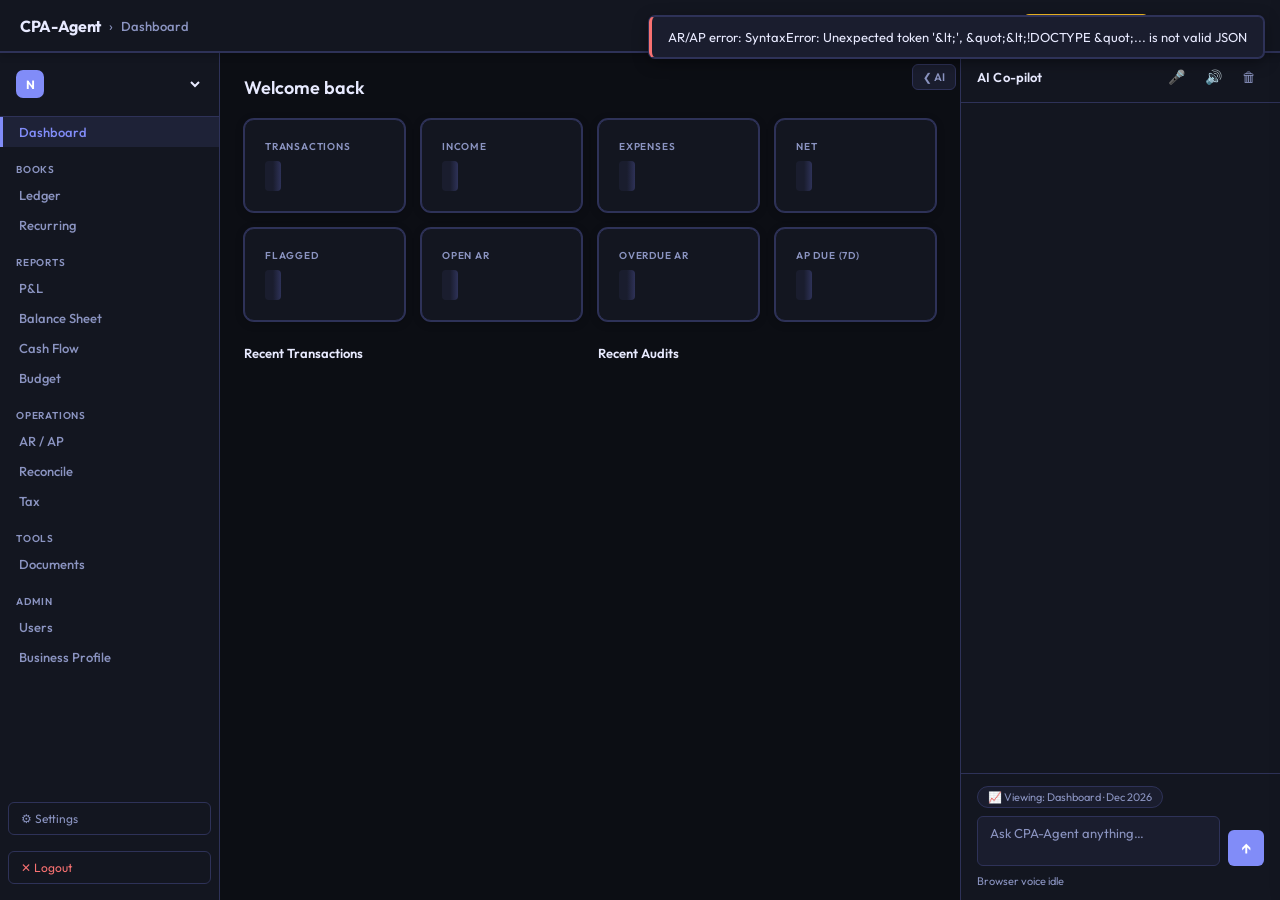
==== commit 673f56ac: "feat(auth): add user management UI tab, logout button, 401 interceptor Adds a Users tab with full CR" ====
--- a/ui/index.html
+++ b/ui/index.html
@@ -118,8 +118,13 @@
         <div class="sidebar-group-label">TOOLS</div>
         <a class="sidebar-item" href="javascript:void(0)" data-tab="documents">Documents</a>
 
+        <div class="sidebar-group-label" id="admin-group-label">ADMIN</div>
+        <a class="sidebar-item" href="javascript:void(0)" data-tab="users" id="users-tab-link">Users</a>
+        <a class="sidebar-item" href="javascript:void(0)" data-tab="profile" id="profile-tab-link">Business Profile</a>
+
         <div class="sidebar-spacer"></div>
         <button id="settings-open-sidebar" class="sidebar-settings-btn" aria-label="Settings">&#9881; Settings</button>
+        <button id="logout-btn" class="sidebar-settings-btn" style="color:#f87171;margin-top:.5rem">&#x2715; Logout</button>
       </nav>
 
       <!-- Main content -->
@@ -653,6 +658,54 @@
 
         </section>
 
+        <!-- Users tab -->
+        <section id="tab-users" class="tab-content hidden">
+          <h2 class="section-title">User Management</h2>
+          <button id="add-user-btn" class="btn-primary" style="margin-bottom:1.5rem">+ Add User</button>
+          <div class="table-wrapper">
+            <table class="data-table" id="users-table">
+              <thead>
+                <tr>
+                  <th>Username</th>
+                  <th>Email</th>
+                  <th>Role</th>
+                  <th>Status</th>
+                  <th>Business Access</th>
+                  <th>Actions</th>
+                </tr>
+              </thead>
+              <tbody id="users-body"></tbody>
+            </table>
+          </div>
+
+          <!-- Add/Edit User Modal -->
+          <div id="user-modal" class="modal-overlay hidden">
+            <div class="modal-box">
+              <h3 id="user-modal-title">Add User</h3>
+              <input type="hidden" id="user-modal-id"/>
+              <label class="form-label">Username</label>
+              <input id="user-modal-username" type="text" class="modal-input"/>
+              <label class="form-label">Email</label>
+              <input id="user-modal-email" type="email" class="modal-input"/>
+              <label class="form-label">Password <span id="user-modal-pw-hint" style="color:#94a3b8;font-size:.8rem"></span></label>
+              <input id="user-modal-password" type="password" class="modal-input" minlength="8"/>
+              <label class="form-label">Role</label>
+              <select id="user-modal-role" class="modal-input">
+                <option value="owner">Owner</option>
+                <option value="bookkeeper">Bookkeeper</option>
+                <option value="employee">Employee</option>
+              </select>
+              <label class="form-label">Business Access (for bookkeeper / employee)</label>
+              <div id="user-modal-businesses" style="margin-bottom:1rem"></div>
+              <div class="modal-actions">
+                <button id="user-modal-cancel" class="btn-secondary">Cancel</button>
+                <button id="user-modal-save" class="btn-primary">Save</button>
+              </div>
+              <p id="user-modal-error" style="color:#f87171;margin-top:.5rem;min-height:1.2em"></p>
+            </div>
+          </div>
+        </section>
+
         <button id="ai-panel-toggle" class="ai-panel-toggle" aria-label="Toggle AI panel">&#10094; AI</button>
 
       </main>
--- a/ui/styles.css
+++ b/ui/styles.css
@@ -7,9 +7,9 @@
   --bg:             #0C0E14;
   --surface:        #131620;
   --surface-raised: #1A1D2E;
-  --border:         #252840;
+  --border:         #2E3258;
   --text:           #E8EAFF;
-  --muted:          #5C6080;
+  --muted:          #8B94C1;
   --accent:         #818CF8;
   --accent-hover:   #A5B4FC;
   --accent-subtle:  rgba(129,140,248,0.1);
@@ -55,7 +55,7 @@
 
 /* ── 3. Reset & Base ──────────────────────────────────────── */
 *, *::before, *::after { box-sizing: border-box; margin: 0; padding: 0; }
-button { cursor: pointer; font: inherit; border: none; border-radius: var(--radius-sm); padding: 8px 16px; transition: all 150ms; }
+button { cursor: pointer; font: inherit; border: none; border-radius: var(--radius-sm); padding: 8px 16px; transition: all 150ms; color: var(--text); }
 
 body {
   font-family: var(--font);
@@ -1089,3 +1089,21 @@
 /* ── 44. Utility ──────────────────────────────────────────── */
 .muted { color: var(--muted); font-size: 11px; }
 .draft-card-summary { font-size: 13px; color: var(--muted); margin-bottom: 12px; }
+
+/* Auth / User Management */
+.role-badge { display:inline-block; padding:2px 8px; border-radius:12px; font-size:.75rem; font-weight:600; text-transform:uppercase; letter-spacing:.05em; }
+.role-owner { background:#312e81; color:#a5b4fc; }
+.role-bookkeeper { background:#14532d; color:#86efac; }
+.role-employee { background:#713f12; color:#fcd34d; }
+.btn-danger { background:#7f1d1d !important; color:#fca5a5 !important; }
+.btn-sm { padding:4px 10px; font-size:.8rem; border-radius:6px; cursor:pointer; background:#334155; color:#f1f5f9; border:none; margin-right:4px; }
+.btn-sm:hover { background:#475569; }
+.form-label { display:block; font-size:.8rem; color:#94a3b8; margin-bottom:.4rem; font-weight:500; text-transform:uppercase; letter-spacing:.05em; }
+
+.modal-overlay { position:fixed; inset:0; background:rgba(0,0,0,.6); display:flex; align-items:center; justify-content:center; z-index:1000; }
+.modal-overlay.hidden { display:none; }
+.modal-box { background:#1e293b; border:1px solid #334155; border-radius:12px; padding:2rem; width:100%; max-width:480px; max-height:90vh; overflow-y:auto; }
+.modal-box h3 { margin-bottom:1.25rem; font-size:1.1rem; font-weight:600; }
+.modal-input { width:100%; background:#0f172a; border:1px solid #334155; border-radius:8px; padding:.6rem .85rem; color:#f1f5f9; font-size:.9rem; margin-bottom:1rem; }
+.modal-input:focus { outline:none; border-color:#6366f1; }
+.modal-actions { display:flex; gap:1rem; justify-content:flex-end; margin-top:1.25rem; }
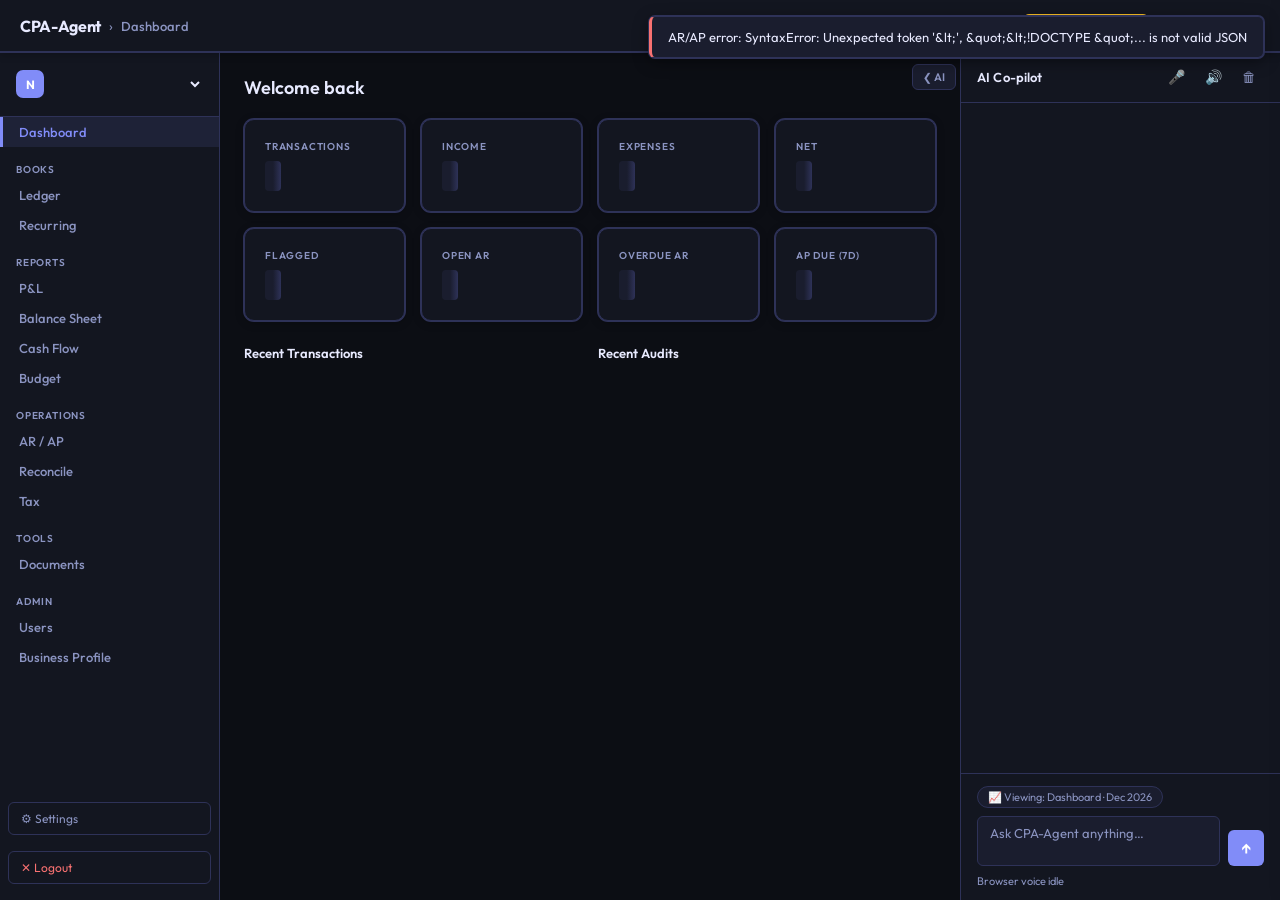
==== commit e15f1802: "feat(pdf): add reportlab PDF export for ledger and P&L - Add reportlab>=4.2.0 to requirements.txt - " ====
--- a/ui/index.html
+++ b/ui/index.html
@@ -205,6 +205,7 @@
 
           <div class="post-btn-row">
             <button id="post-transaction-btn">+ Post Transaction</button>
+            <a id="ledger-pdf-btn" class="btn-secondary" style="text-decoration:none;cursor:pointer">&#11015; PDF</a>
           </div>
 
           <div id="transaction-form-panel" class="hidden">
@@ -295,6 +296,7 @@
             <input id="report-to" type="date" />
             <button id="generate-report-btn">Generate Report</button>
             <button id="export-csv-btn">Export CSV</button>
+            <a id="pl-pdf-btn" class="btn-secondary" style="text-decoration:none;cursor:pointer">&#11015; PDF</a>
           </div>
 
           <div id="report-output" class="hidden">
@@ -670,7 +672,7 @@
                   <th>Email</th>
                   <th>Role</th>
                   <th>Status</th>
-                  <th>Business Access</th>
+                  <th>Businesses</th>
                   <th>Actions</th>
                 </tr>
               </thead>
@@ -706,6 +708,81 @@
           </div>
         </section>
 
+        <!-- Business Profile tab -->
+        <section id="tab-profile" class="tab-content hidden">
+          <h2 class="section-title">Business Profile</h2>
+          <div class="profile-form">
+            <div class="profile-section">
+              <h3>Identity</h3>
+              <label>Business Name</label><input class="modal-input" id="prof-name" type="text"/>
+              <label>Legal Structure</label>
+              <select class="modal-input" id="prof-legal-structure">
+                <option value="">— Select —</option>
+                <option value="single_member_llc">Single-Member LLC</option>
+                <option value="multi_member_llc">Multi-Member LLC</option>
+                <option value="s_corp">S-Corp Election</option>
+                <option value="partnership">Partnership</option>
+                <option value="sole_proprietor">Sole Proprietor</option>
+              </select>
+              <label>Federal EIN</label><input class="modal-input" id="prof-ein" type="text"/>
+              <label>State of Incorporation</label><input class="modal-input" id="prof-state" type="text"/>
+            </div>
+            <div class="profile-section">
+              <h3>Business Type</h3>
+              <label>Industry</label>
+              <select class="modal-input" id="prof-industry">
+                <option value="">— Select —</option>
+                <option value="e_commerce">E-Commerce</option>
+                <option value="import_export">Import / Export</option>
+                <option value="professional_services">Professional Services</option>
+                <option value="retail">Retail</option>
+                <option value="construction">Construction</option>
+                <option value="healthcare">Healthcare</option>
+                <option value="content_creator">Content Creator</option>
+                <option value="manufacturing">Manufacturing</option>
+                <option value="other">Other</option>
+              </select>
+              <label>Business Model</label>
+              <select class="modal-input" id="prof-business-model">
+                <option value="">— Select —</option>
+                <option value="product_based">Product-Based</option>
+                <option value="service_based">Service-Based</option>
+                <option value="mixed">Mixed</option>
+              </select>
+            </div>
+            <div class="profile-section">
+              <h3>Accounting Setup</h3>
+              <label>Accounting Basis</label>
+              <select class="modal-input" id="prof-accounting-basis">
+                <option value="cash">Cash Basis</option>
+                <option value="accrual">Accrual Basis</option>
+              </select>
+              <label>Fiscal Year Start (MM-DD)</label><input class="modal-input" id="prof-fiscal-year" type="text"/>
+              <label>Inventory Method</label>
+              <select class="modal-input" id="prof-inventory-method">
+                <option value="none">Not applicable</option>
+                <option value="fifo">FIFO</option>
+                <option value="lifo">LIFO</option>
+                <option value="wac">Weighted Average Cost</option>
+              </select>
+              <label>Currency</label><input class="modal-input" id="prof-currency" type="text"/>
+            </div>
+            <div class="profile-section">
+              <h3>Contact</h3>
+              <label>Street</label><input class="modal-input" id="prof-street" type="text"/>
+              <label>City</label><input class="modal-input" id="prof-city" type="text"/>
+              <label>Zip</label><input class="modal-input" id="prof-zip" type="text"/>
+              <label>Phone</label><input class="modal-input" id="prof-phone" type="text"/>
+              <label>Email</label><input class="modal-input" id="prof-email" type="email"/>
+            </div>
+            <div class="modal-actions" style="justify-content:flex-start;margin-top:2rem">
+              <button id="prof-save-btn" class="btn-primary">Save Changes</button>
+              <button id="prof-reopen-wizard-btn" class="btn-secondary">Reopen Setup Wizard</button>
+            </div>
+            <p id="prof-save-msg" style="margin-top:.5rem;min-height:1.2em;color:#10b981"></p>
+          </div>
+        </section>
+
         <button id="ai-panel-toggle" class="ai-panel-toggle" aria-label="Toggle AI panel">&#10094; AI</button>
 
       </main>
@@ -743,5 +820,115 @@
     </div>
 
     <script src="/ui/app.js"></script>
+
+<!-- Onboarding Wizard Modal -->
+<div id="onboarding-modal" class="modal-overlay hidden">
+  <div class="modal-box wizard-box">
+    <div class="wizard-header">
+      <h2>Business Setup</h2>
+      <div class="wizard-progress">
+        <span class="wizard-step-indicator" id="wizard-step-label">Step 1 of 5</span>
+        <div class="wizard-progress-bar">
+          <div class="wizard-progress-fill" id="wizard-progress-fill" style="width:20%"></div>
+        </div>
+      </div>
+    </div>
+
+    <!-- Step 1: Identity -->
+    <div class="wizard-step" id="wizard-step-1">
+      <h3>Business Identity</h3>
+      <label>Business Name</label>
+      <input class="modal-input" id="wiz-business-name" type="text"/>
+      <label>Legal Structure</label>
+      <select class="modal-input" id="wiz-legal-structure">
+        <option value="">— Select —</option>
+        <option value="single_member_llc">Single-Member LLC</option>
+        <option value="multi_member_llc">Multi-Member LLC</option>
+        <option value="s_corp">S-Corp Election</option>
+        <option value="partnership">Partnership</option>
+        <option value="sole_proprietor">Sole Proprietor</option>
+      </select>
+      <label>State of Incorporation</label>
+      <input class="modal-input" id="wiz-state" type="text" placeholder="e.g. NY"/>
+      <label>Federal EIN (optional)</label>
+      <input class="modal-input" id="wiz-ein" type="text" placeholder="xx-xxxxxxx"/>
+    </div>
+
+    <!-- Step 2: Business Type -->
+    <div class="wizard-step hidden" id="wizard-step-2">
+      <h3>Business Type</h3>
+      <label>Industry</label>
+      <select class="modal-input" id="wiz-industry">
+        <option value="">— Select —</option>
+        <option value="e_commerce">E-Commerce</option>
+        <option value="import_export">Import / Export</option>
+        <option value="professional_services">Professional Services</option>
+        <option value="retail">Retail</option>
+        <option value="construction">Construction</option>
+        <option value="healthcare">Healthcare</option>
+        <option value="content_creator">Content Creator</option>
+        <option value="manufacturing">Manufacturing</option>
+        <option value="other">Other</option>
+      </select>
+      <label>Business Model</label>
+      <select class="modal-input" id="wiz-business-model">
+        <option value="">— Select —</option>
+        <option value="product_based">Product-Based</option>
+        <option value="service_based">Service-Based</option>
+        <option value="mixed">Mixed</option>
+      </select>
+    </div>
+
+    <!-- Step 3: Accounting Setup -->
+    <div class="wizard-step hidden" id="wizard-step-3">
+      <h3>Accounting Setup</h3>
+      <label>Accounting Basis</label>
+      <select class="modal-input" id="wiz-accounting-basis">
+        <option value="cash">Cash Basis</option>
+        <option value="accrual">Accrual Basis</option>
+      </select>
+      <label>Fiscal Year Start</label>
+      <input class="modal-input" id="wiz-fiscal-year" type="text" value="01-01" placeholder="MM-DD"/>
+      <label>Inventory Method</label>
+      <select class="modal-input" id="wiz-inventory-method">
+        <option value="none">Not applicable (service business)</option>
+        <option value="fifo">FIFO</option>
+        <option value="lifo">LIFO</option>
+        <option value="wac">Weighted Average Cost</option>
+      </select>
+    </div>
+
+    <!-- Step 4: Ownership (skippable) -->
+    <div class="wizard-step hidden" id="wizard-step-4">
+      <h3>Ownership</h3>
+      <p style="color:#94a3b8;font-size:.85rem;margin-bottom:1rem">Optional — can be updated later.</p>
+      <div id="wiz-owners-list"></div>
+      <button id="wiz-add-owner" class="btn-secondary" style="font-size:.85rem">+ Add Owner</button>
+    </div>
+
+    <!-- Step 5: Contact (skippable) -->
+    <div class="wizard-step hidden" id="wizard-step-5">
+      <h3>Contact Information</h3>
+      <p style="color:#94a3b8;font-size:.85rem;margin-bottom:1rem">Optional — can be updated later.</p>
+      <label>Street Address</label>
+      <input class="modal-input" id="wiz-street" type="text"/>
+      <label>City</label>
+      <input class="modal-input" id="wiz-city" type="text"/>
+      <label>Zip</label>
+      <input class="modal-input" id="wiz-zip" type="text"/>
+      <label>Phone</label>
+      <input class="modal-input" id="wiz-phone" type="text"/>
+      <label>Email</label>
+      <input class="modal-input" id="wiz-email" type="email"/>
+    </div>
+
+    <div class="modal-actions">
+      <button id="wiz-back" class="btn-secondary hidden">← Back</button>
+      <button id="wiz-skip" class="btn-secondary hidden">Skip for now</button>
+      <button id="wiz-next" class="btn-primary">Next →</button>
+    </div>
+    <p id="wiz-error" style="color:#f87171;margin-top:.5rem;min-height:1.2em"></p>
+  </div>
+</div>
   </body>
 </html>
--- a/ui/styles.css
+++ b/ui/styles.css
@@ -1098,6 +1098,10 @@
 .btn-danger { background:#7f1d1d !important; color:#fca5a5 !important; }
 .btn-sm { padding:4px 10px; font-size:.8rem; border-radius:6px; cursor:pointer; background:#334155; color:#f1f5f9; border:none; margin-right:4px; }
 .btn-sm:hover { background:#475569; }
+.btn-primary { background: var(--accent); color: #fff; font-weight: 600; padding: 8px 18px; border-radius: 8px; cursor: pointer; border: none; }
+.btn-primary:hover { background: var(--accent-hover); }
+.btn-secondary { background: transparent; color: var(--muted); border: 1px solid var(--border); font-weight: 500; padding: 8px 18px; border-radius: 8px; cursor: pointer; }
+.btn-secondary:hover { background: var(--surface-raised); }
 .form-label { display:block; font-size:.8rem; color:#94a3b8; margin-bottom:.4rem; font-weight:500; text-transform:uppercase; letter-spacing:.05em; }
 
 .modal-overlay { position:fixed; inset:0; background:rgba(0,0,0,.6); display:flex; align-items:center; justify-content:center; z-index:1000; }
@@ -1107,3 +1111,12 @@
 .modal-input { width:100%; background:#0f172a; border:1px solid #334155; border-radius:8px; padding:.6rem .85rem; color:#f1f5f9; font-size:.9rem; margin-bottom:1rem; }
 .modal-input:focus { outline:none; border-color:#6366f1; }
 .modal-actions { display:flex; gap:1rem; justify-content:flex-end; margin-top:1.25rem; }
+
+/* Wizard */
+.wizard-box { max-width:540px; }
+.wizard-header { margin-bottom:1.5rem; }
+.wizard-progress { margin-top:.75rem; }
+.wizard-step-indicator { font-size:.8rem; color:#94a3b8; display:block; margin-bottom:.4rem; }
+.wizard-progress-bar { background:#1e3a5f; border-radius:4px; height:6px; }
+.wizard-progress-fill { background:#6366f1; height:6px; border-radius:4px; transition:width .3s; }
+.wizard-step h3 { margin-bottom:1.25rem; font-size:1rem; color:#e2e8f0; }
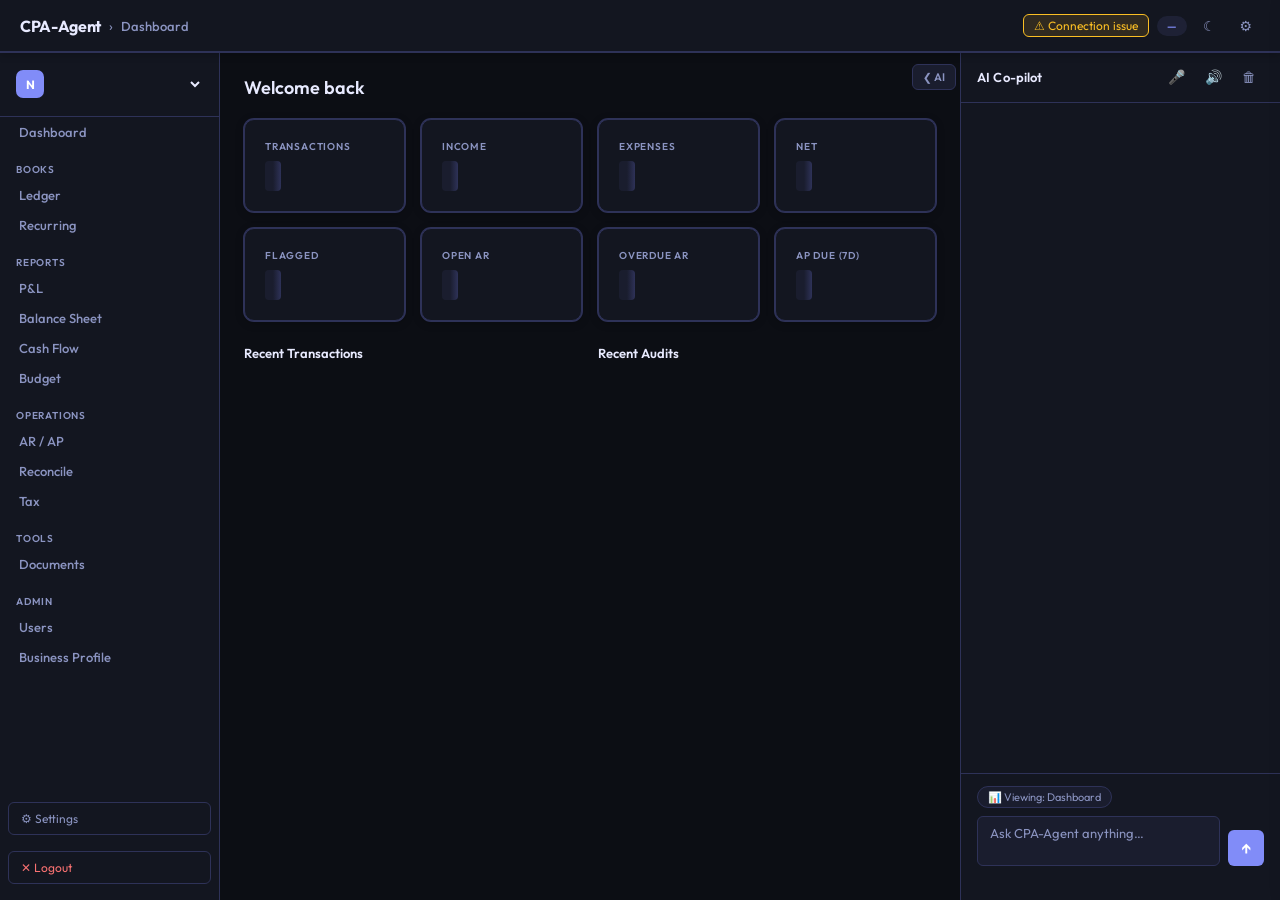
==== commit 44449791: "refactor: enforce 300-line limit across all source files Split every file exceeding 300 lines into f" ====
--- a/ui/index.html
+++ b/ui/index.html
@@ -819,6 +819,9 @@
 
     </div>
 
+    <script src="/ui/dom_utils.js"></script>
+    <script src="/ui/status_updater.js"></script>
+    <script src="/ui/settings_init.js"></script>
     <script src="/ui/app.js"></script>
 
 <!-- Onboarding Wizard Modal -->
